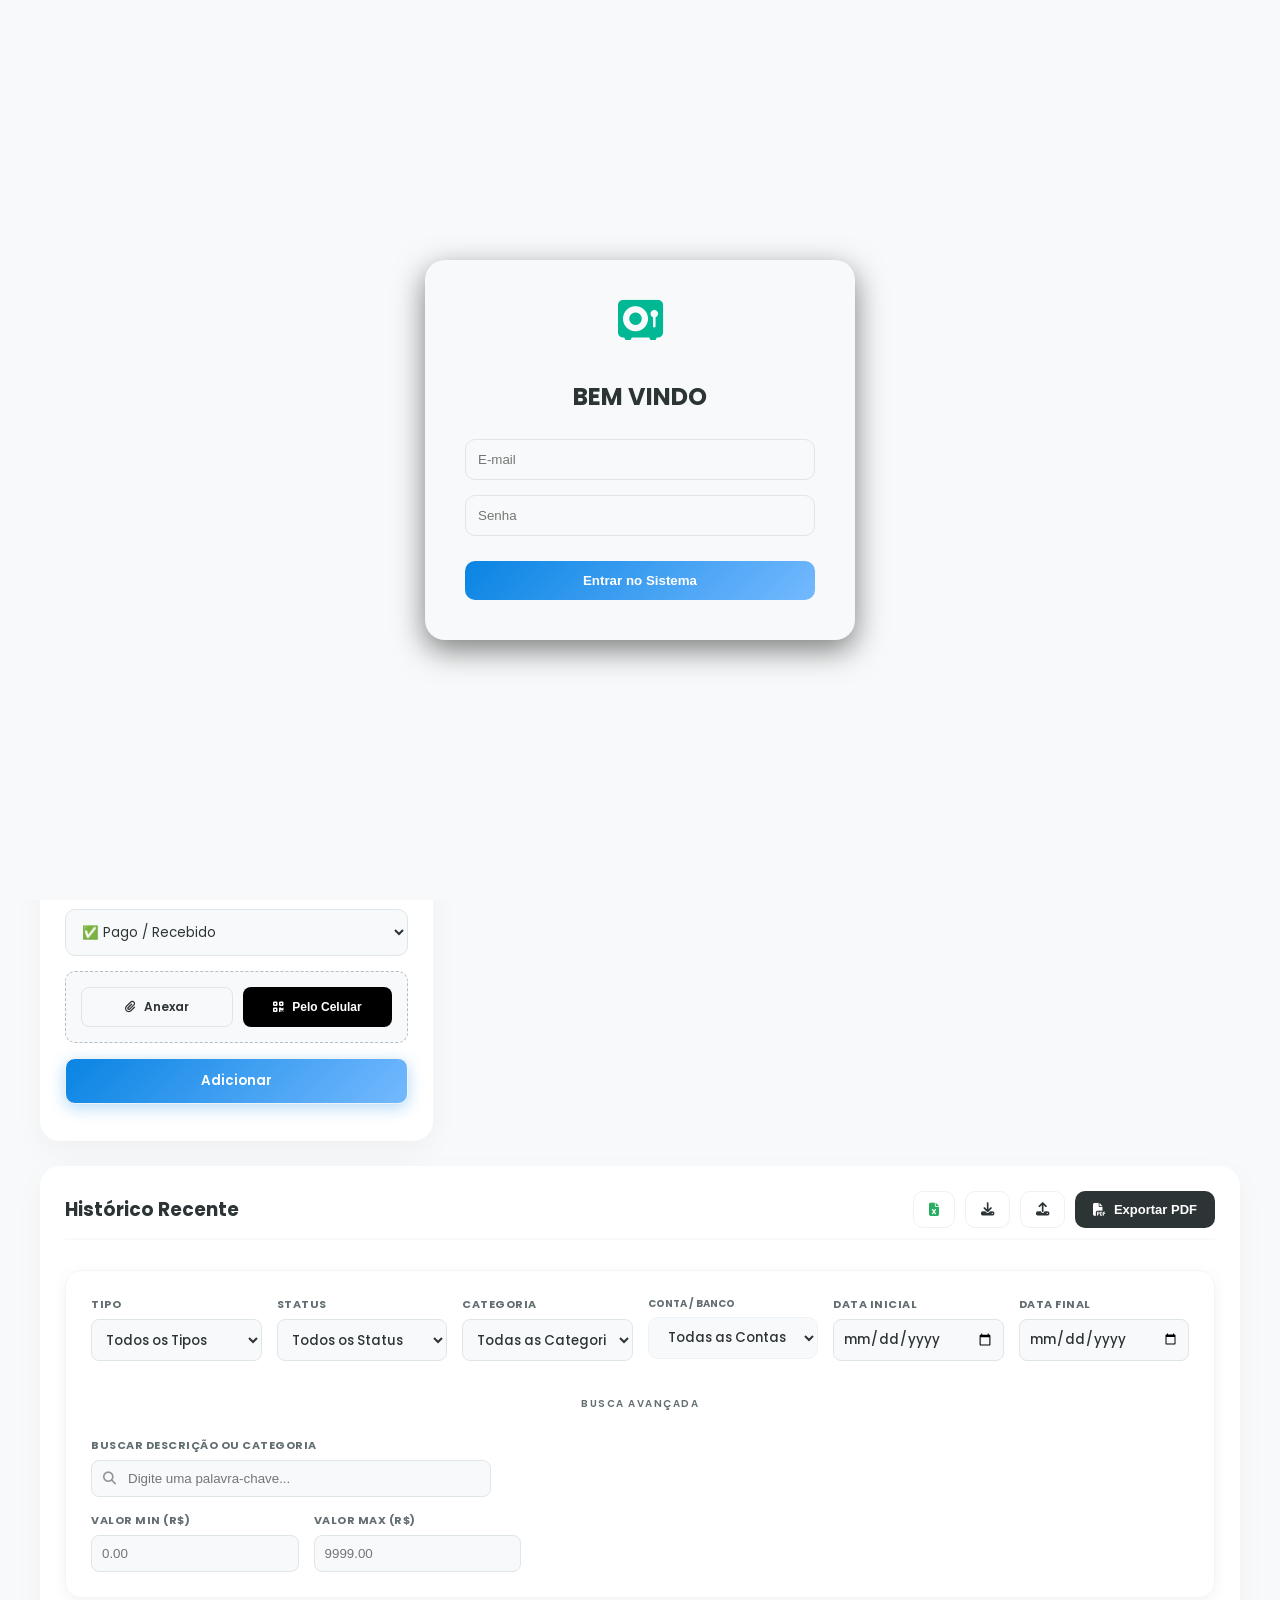
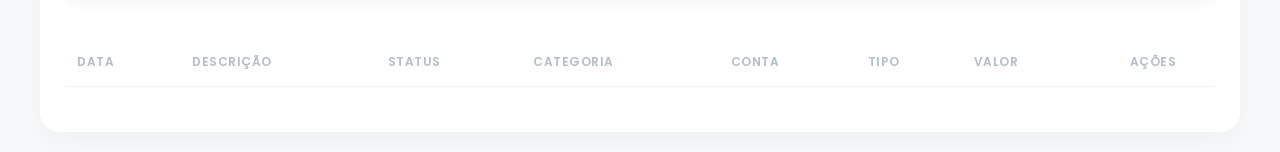
==== index.html @ a59cd8ec "Add files via upload" ====
<!DOCTYPE html>
<html lang="pt-BR">
<head>
    <meta charset="UTF-8">
    <meta name="viewport" content="width=device-width, initial-scale=1.0">

    <title>Dashboard Financeiro</title>

    <meta name="theme-color" content="#00b894">

    <link rel="manifest" href="manifest.json">
    <link rel="apple-touch-icon" href="icon-192.png">
    <link rel="stylesheet" href="style.css">
    <link rel="stylesheet" href="https://cdnjs.cloudflare.com/ajax/libs/font-awesome/6.4.0/css/all.min.css">
    
    <script src="https://cdn.jsdelivr.net/npm/chart.js"></script>
    <script src="https://cdnjs.cloudflare.com/ajax/libs/html2pdf.js/0.10.1/html2pdf.bundle.min.js"></script>
    <script src="https://cdn.jsdelivr.net/npm/sortablejs@latest/Sortable.min.js"></script>
    <script src="https://cdnjs.cloudflare.com/ajax/libs/qrcodejs/1.0.0/qrcode.min.js"></script>
</head>
<body>
    <div id="login-overlay" style="display: flex; position: fixed; top: 0; left: 0; width: 100vw; height: 100vh; background: var(--fundo); z-index: 9999; justify-content: center; align-items: center; flex-direction: column;">
        <div style="background: var(--cartao); padding: 40px; border-radius: 20px; box-shadow: 0 10px 30px rgba(0,0,0,0.5); text-align: center; max-width: 350px; width: 90%;">
            <i class="fa-solid fa-vault" style="font-size: 40px; color: var(--cor-primaria); margin-bottom: 20px;"></i>
            <h2 style="margin-bottom: 25px; color: var(--texto);">BEM VINDO</h2>
            
            <form id="form-login" style="display: flex; flex-direction: column; gap: 15px;">
                <input type="email" id="email-login" placeholder="E-mail" required style="padding: 12px; border-radius: 10px; border: 1px solid #dfe6e9; background: var(--fundo); color: var(--texto);">
                <input type="password" id="senha-login" placeholder="Senha" required style="padding: 12px; border-radius: 10px; border: 1px solid #dfe6e9; background: var(--fundo); color: var(--texto);">
                <button type="submit" style="padding: 12px; border-radius: 10px; background: var(--gradiente-btn); color: white; font-weight: bold; border: none; cursor: pointer; margin-top: 10px;">Entrar no Sistema</button>
            </form>
            <p id="msg-erro-login" style="color: var(--cor-alerta); font-size: 13px; margin-top: 15px; display: none;">Credenciais inválidas.</p>
        </div>
    </div>
    <div class="dashboard-container">
        <div id="area-admin" style="display: none; background: var(--cartao); padding: 20px; border-radius: 15px; margin-bottom: 25px; border: 1px solid var(--cor-primaria);">
            <h3 style="color: var(--texto); margin-bottom: 15px;"><i class="fa-solid fa-user-shield"></i> Gestão de Acessos</h3>
            <form id="form-cadastro-admin" style="display: flex; gap: 10px; flex-wrap: wrap;">
                <input type="email" id="novo-email-admin" placeholder="E-mail do novo usuário" required style="flex: 1; padding: 10px; border-radius: 8px; border: 1px solid #dfe6e9; background: var(--fundo); color: var(--texto);">
                <input type="password" id="nova-senha-admin" placeholder="Senha inicial" required style="padding: 10px; border-radius: 8px; border: 1px solid #dfe6e9; background: var(--fundo); color: var(--texto);">
                <button type="submit" style="padding: 10px 20px; border-radius: 8px; background: var(--gradiente-btn); color: white; border: none; cursor: pointer; font-weight: bold;">Cadastrar Operador</button>
            </form>
            <p id="msg-sucesso-admin" style="color: var(--cor-primaria); font-size: 13px; margin-top: 10px; display: none;">Usuário cadastrado com sucesso!</p>
        </div>
        <div class="top-header" style="display: flex; justify-content: space-between; align-items: center; margin-bottom: 25px;">
            <h2 style="color: var(--texto);">Painel de Controle Financeiro</h2>
            
            <div style="display: flex; gap: 20px; align-items: center;">
                <span id="saudacao-usuario" style="color: var(--texto); font-weight: 600; font-size: 15px; border-right: 2px solid #dfe6e9; padding-right: 15px;"></span>
                
                <button id="theme-toggle" onclick="toggleTheme()" title="Mudar Tema" style="background: transparent; border: none; font-size: 22px; cursor: pointer; color: var(--texto); transition: 0.3s;">
                    <i class="fa-solid fa-moon"></i>
                </button>
                <button id="btn-logout" onclick="fazerLogout()" title="Sair do Sistema" style="background: transparent; border: none; font-size: 22px; cursor: pointer; color: var(--cor-alerta); transition: 0.3s;">
                    <i class="fa-solid fa-right-from-bracket"></i>
                </button>
            </div>
        </div>

        <div style="display: flex; justify-content: space-between; align-items: center; margin-bottom: 15px; margin-top: 10px;">
            <h2 style="margin: 0; font-size: 18px; color: var(--texto); font-weight: 700;">Minhas Contas</h2>
            <button id="btn-ocultar-saldos" onclick="toggleSaldos()" style="background: transparent; border: none; color: var(--texto-secundario); font-size: 18px; cursor: pointer; transition: 0.3s;" title="Ocultar/Mostrar Valores">
                <i class="fa-solid fa-eye"></i>
            </button>
        </div>

        <div id="carrossel-contas" class="carrossel-contas">
            </div>


        <div class="resumo-grid">
            <div class="card">
                <h3>Receitas</h3>
                <div class="valor receita" id="total-receita">R$ 0,00</div>
            </div>
            <div class="card">
                <h3>Despesas</h3>
                <div class="valor despesa" id="total-despesa">R$ 0,00</div>
            </div>
            <div class="card">
                <h3>Lucro Líquido</h3>
                <div class="valor" id="lucro-liquido">R$ 0,00</div>
            </div>
            <div class="card meta-card">
                <div style="display: flex; justify-content: space-between; align-items: center;">
                        <h3 id="nome-meta-display">Meta do Período</h3> <button onclick="definirMeta()" class="btn-meta-edit"><i class="fa-solid fa-pen-to-square"></i></button>
                    </div>
                <div class="valor" id="display-meta">R$ 0,00</div>
                <div class="container-barra">
                    <div id="barra-progresso" class="progresso-fill"></div>
                </div>
                <div id="texto-progresso" style="font-size: 12px; color: #636e72; margin-top: 5px;">0% atingido</div>
            </div>
        </div>

        <div class="meio-grid">
            <div class="form-container">
                <div style="margin-bottom: 10px;">
                    <h3 style="margin: 0;">Novo Lançamento</h3>
                </div>
                <form id="form-transacao">
                    <input type="text" id="descricao" placeholder="Descrição (ex: Corrida, Venda)" required>
                    <input type="number" id="valor" placeholder="Valor (R$)" step="0.01" required>
                    <input type="date" id="data" required>

                    <div style="margin-bottom: 12px;">
                        <div style="display: flex; gap: 10px; align-items: center;">
                            <select id="conta" onchange="atualizarCorDaConta()" style="flex: 1; margin-bottom: 0; border: 1px solid #dfe6e9; border-left: 5px solid #b2bec3; border-radius: 8px; padding: 12px; cursor: pointer; color: var(--texto);">
                                <option value="" disabled selected>Carregando contas...</option>
                            </select>
                            
                            <button type="button" id="btn-abrir-modal-conta" style="background: var(--gradiente-btn); color: white; border: none; width: 48px; min-width: 48px; height: 50px; border-radius: 10px; cursor: pointer; font-weight: bold; flex-shrink: 0; padding: 0; display: flex; align-items: center; justify-content: center;" title="Organizar Bancos">
                                <i class="fa-solid fa-plus"></i>
                            </button>
                        </div>
                    </div>

                    <div style="margin-bottom: 12px;">
                        <div style="display: flex; gap: 10px; align-items: center;">
                            <select id="categoria" required onchange="atualizarCorDaCaixaDeSelecao()" style="flex: 1; margin-bottom: 0; border: 1px solid #dfe6e9; border-left: 5px solid var(--cor-primaria); border-radius: 8px; padding: 12px; cursor: pointer; color: var(--texto);">
                            </select>
                            
                            <button type="button" onclick="abrirModal()" style="background: var(--gradiente-btn); color: white; border: none; width: 48px; min-width: 48px; height: 46px; border-radius: 10px; cursor: pointer; font-weight: bold; flex-shrink: 0; padding: 0; display: flex; align-items: center; justify-content: center;" title="Organizar Categorias">
                                <i class="fa-solid fa-plus"></i>
                            </button>
                        </div>
                    </div>
                    
                    <select id="tipo" required style="width: 100%; padding: 12px; margin-bottom: 15px; border-radius: 10px; border: 1px solid #dfe6e9; color: var(--texto);">
                        <option value="receita">Receita (Entrada)</option>
                        <option value="despesa">Despesa (Saída)</option>
                    </select>

                    <select id="status-lancamento" required style="width: 100%; padding: 12px; margin-bottom: 15px; border-radius: 10px; border: 1px solid #dfe6e9;  color: var(--texto);">
                        <option value="pago">✅ Pago / Recebido</option>
                        <option value="pendente">⏳ Pendente (A Pagar/Receber)</option>
                        <option value="cancelado">❌ Cancelado</option>
                    </select>
                    <div style="background: var(--fundo); border: 1px dashed #b2bec3; border-radius: 10px; padding: 15px; margin-bottom: 15px; text-align: center; transition: 0.3s;" id="area-upload">
                        <input type="hidden" id="url-comprovante" value="">
                        
                        <div id="preview-comprovante" style="display: none; position: relative; margin-bottom: 10px;">
                            <img id="img-preview" src="" alt="Comprovante" style="max-width: 100%; max-height: 150px; border-radius: 8px; box-shadow: 0 4px 10px rgba(0,0,0,0.1);">
                            <button type="button" onclick="removerAnexo()" style="position: absolute; top: -10px; right: -10px; background: var(--cor-alerta); color: white; border: none; border-radius: 50%; width: 25px; height: 25px; cursor: pointer; box-shadow: none; margin: 0; padding: 0; display: flex; align-items: center; justify-content: center;"><i class="fa-solid fa-times"></i></button>
                        </div>

                        <div id="botoes-upload" style="display: flex; gap: 10px; justify-content: center; flex-wrap: wrap;">
                            <label for="arquivo-upload" style="flex: 1; background: var(--cartao); border: 1px solid #dfe6e9; padding: 10px; border-radius: 8px; cursor: pointer; font-size: 12px; font-weight: 600; color: var(--texto); display: flex; align-items: center; justify-content: center; gap: 8px; transition: 0.2s;">
                                <i class="fa-solid fa-paperclip"></i> Anexar
                            </label>
                            <input type="file" id="arquivo-upload" accept="image/*" style="display: none;" onchange="uploadTradicional(event)">
                            
                            <button type="button" onclick="abrirModalQR()" style="flex: 1; background: #000; color: white; border: none; padding: 10px; border-radius: 8px; cursor: pointer; font-size: 12px; font-weight: 600; display: flex; align-items: center; justify-content: center; gap: 8px; box-shadow: none; margin: 0;">
                                <i class="fa-solid fa-qrcode"></i> Pelo Celular
                            </button>
                        </div>
                        <div id="upload-status" style="font-size: 11px; color: #636e72; margin-top: 10px; display: none;">Enviando...</div>
                    </div>
                    <button type="submit" id="btn-salvar-transacao" style="width: 100%; padding: 12px 15px; margin-bottom: 12px; border: 1px solid #edf2f7; border-radius: 10px; box-sizing: border-box; background-color: #f8f9fa; font-family: 'Poppins', sans-serif; transition: 0.3s;">Adicionar</button>
                </form>
            </div>

           <div class="graficos-wrapper">
                <div class="grafico-box">
                    <canvas id="meuGrafico"></canvas>
                </div>
                <div class="grafico-box">
                    <canvas id="graficoBarras"></canvas>
                </div>
            </div>
        </div>

        <div class="tabela-container">
            <div class="tabela-header">
                <div style="display: flex; justify-content: space-between; align-items: center; width: 100%; border-bottom: 2px solid var(--fundo); padding-bottom: 10px; margin-bottom: 15px;">
                    <h3 style="margin: 0;" id="titulo-historico">Histórico Recente</h3>
                    
                    <div id="grupo-botoes" style="display: flex; gap: 10px;">
                        <button onclick="exportarExcel()" class="btn-secundario" title="Exportar para Excel" style="color: #27ae60;"><i class="fa-solid fa-file-excel"></i></button>
                        <button onclick="exportarDados()" class="btn-secundario" title="Baixar Backup JSON"><i class="fa-solid fa-download"></i></button>
                        <button onclick="document.getElementById('input-import').click()" class="btn-secundario" title="Restaurar Backup"><i class="fa-solid fa-upload"></i></button>
                        <input type="file" id="input-import" style="display: none;" onchange="importarDados(event)">
                        <button onclick="gerarPDF()" class="btn-pdf"><i class="fa-solid fa-file-pdf"></i> Exportar PDF</button>
                    </div>
                </div>
    
                    <div class="filtro-area" style="display: flex; flex-direction: column; width: 100%; background: var(--cartao); padding: 25px; border-radius: 16px; margin-bottom: 25px; box-shadow: 0 4px 15px rgba(0,0,0,0.05); box-sizing: border-box; overflow: hidden; border: 1px solid rgba(150, 150, 150, 0.1);">
                        
                        <div style="display: grid; grid-template-columns: repeat(auto-fit, minmax(140px, 1fr)); gap: 15px; width: 100%;">
                            <div class="campo-filtro">
                                <label style="display: block; margin-bottom: 6px; font-size: 11px; color: var(--texto-secundario); font-weight: 700; text-transform: uppercase; letter-spacing: 0.5px;">Tipo</label>
                                <select id="filtro-tipo" onchange="atualizarTela()" style="width: 100%; box-sizing: border-box; padding: 10px; border-radius: 8px; border: 1px solid #dfe6e9; background: var(--fundo); color: var(--texto); outline: none;">
                                    <option value="todos">Todos os Tipos</option>
                                    <option value="receita">Receitas</option>
                                    <option value="despesa">Despesas</option>
                                </select>
                            </div>

                            <div class="campo-filtro">
                                <label style="display: block; margin-bottom: 6px; font-size: 11px; color: var(--texto-secundario); font-weight: 700; text-transform: uppercase; letter-spacing: 0.5px;">Status</label>
                                <select id="filtro-status" onchange="atualizarTela()" style="width: 100%; box-sizing: border-box; padding: 10px; border-radius: 8px; border: 1px solid #dfe6e9; background: var(--fundo); color: var(--texto); outline: none;">
                                    <option value="todos">Todos os Status</option>
                                    <option value="pago">Pago / Recebido</option>
                                    <option value="pendente">Pendente</option>
                                    <option value="cancelado">Cancelado</option>
                                </select>
                            </div>

                            <div class="campo-filtro">
                                <label style="display: block; margin-bottom: 6px; font-size: 11px; color: var(--texto-secundario); font-weight: 700; text-transform: uppercase; letter-spacing: 0.5px;">Categoria</label>
                                <select id="filtro-categoria" onchange="atualizarTela()" style="width: 100%; box-sizing: border-box; padding: 10px; border-radius: 8px; border: 1px solid #dfe6e9; background: var(--fundo); color: var(--texto); outline: none;">
                                    <option value="todas">Todas as Categorias</option>
                                </select>
                            </div>

                            <div style="display: flex; flex-direction: column; width: 100%; max-width: 200px;">
                                <label style="font-size: 10px; color: var(--texto-secundario); font-weight: 700; margin-bottom: 5px; text-transform: uppercase;">Conta / Banco</label>
                                <select id="filtro-conta" style="width: 100%;">
                                    <option value="todas">Todas as Contas</option>
                                </select>
                            </div>

                            <div class="campo-filtro">
                                <label style="display: block; margin-bottom: 6px; font-size: 11px; color: var(--texto-secundario); font-weight: 700; text-transform: uppercase; letter-spacing: 0.5px;">Data Inicial</label>
                                <input type="date" id="filtro-data-inicio" onchange="atualizarTela()" style="width: 100%; box-sizing: border-box; padding: 9px; border-radius: 8px; border: 1px solid #dfe6e9; background: var(--fundo); color: var(--texto); outline: none;">
                            </div>

                            <div class="campo-filtro">
                                <label style="display: block; margin-bottom: 6px; font-size: 11px; color: var(--texto-secundario); font-weight: 700; text-transform: uppercase; letter-spacing: 0.5px;">Data Final</label>
                                <input type="date" id="filtro-data-fim" onchange="atualizarTela()" style="width: 100%; box-sizing: border-box; padding: 9px; border-radius: 8px; border: 1px solid #dfe6e9; background: var(--fundo); color: var(--texto); outline: none;">
                            </div>
                        </div>

                        <div style="display: flex; align-items: center; margin: 25px 0 15px 0; width: 100%;">
                            <div style="flex-grow: 1; height: 1px; background: var(--texto-secundario); opacity: 0.2;"></div>
                            <span style="padding: 0 15px; font-size: 10px; color: var(--texto-secundario); text-transform: uppercase; letter-spacing: 1.5px; font-weight: 600;">Busca Avançada</span>
                            <div style="flex-grow: 1; height: 1px; background: var(--texto-secundario); opacity: 0.2;"></div>
                        </div>

                        <div style="display: grid; grid-template-columns: repeat(auto-fit, minmax(180px, 1fr)); gap: 15px; align-items: end; width: 100%;">
                            
                            <div class="campo-filtro" style="grid-column: 1 / -1; max-width: 400px;">
                                <label style="display: block; margin-bottom: 6px; font-size: 11px; color: var(--texto-secundario); font-weight: 700; text-transform: uppercase; letter-spacing: 0.5px;">Buscar Descrição ou Categoria</label>
                                <div style="position: relative;">
                                    <i class="fa-solid fa-magnifying-glass" style="position: absolute; left: 12px; top: 50%; transform: translateY(-50%); color: var(--texto-secundario); opacity: 0.7;"></i>
                                    <input type="text" id="filtro-busca" placeholder="Digite uma palavra-chave..." oninput="atualizarTela()" style="width: 100%; box-sizing: border-box; padding: 10px 10px 10px 36px; border-radius: 8px; border: 1px solid #dfe6e9; background: var(--fundo); color: var(--texto); outline: none;">
                                </div>
                            </div>

                            <div class="campo-filtro">
                                <label style="display: block; margin-bottom: 6px; font-size: 11px; color: var(--texto-secundario); font-weight: 700; text-transform: uppercase; letter-spacing: 0.5px;">Valor Min (R$)</label>
                                <input type="number" id="filtro-valor-min" placeholder="0.00" oninput="atualizarTela()" style="width: 100%; box-sizing: border-box; padding: 10px; border-radius: 8px; border: 1px solid #dfe6e9; background: var(--fundo); color: var(--texto); outline: none;">
                            </div>
                            
                            <div class="campo-filtro">
                                <label style="display: block; margin-bottom: 6px; font-size: 11px; color: var(--texto-secundario); font-weight: 700; text-transform: uppercase; letter-spacing: 0.5px;">Valor Max (R$)</label>
                                <input type="number" id="filtro-valor-max" placeholder="9999.00" oninput="atualizarTela()" style="width: 100%; box-sizing: border-box; padding: 10px; border-radius: 8px; border: 1px solid #dfe6e9; background: var(--fundo); color: var(--texto); outline: none;">
                            </div>

                            <div id="container-filtro-operador" class="campo-filtro" style="display: none;">
                                <label style="display: block; margin-bottom: 6px; font-size: 11px; color: var(--texto-secundario); font-weight: 700; text-transform: uppercase; letter-spacing: 0.5px;">Autor do Lançamento</label>
                                <select id="filtro-operador" onchange="atualizarTela()" style="width: 100%; box-sizing: border-box; padding: 10px; border-radius: 8px; border: 1px solid #dfe6e9; background: var(--fundo); color: var(--texto); outline: none;">
                                    <option value="todos">Todos os Operadores</option>
                                </select>
                            </div>

                        </div>
                    </div>
            <table>
                <thead>
                    <tr>
                        <th>Data</th>
                        <th>Descrição</th>
                        <th>Status</th>
                        <th>Categoria</th>
                        <th>Conta</th>
                        <th>Tipo</th>
                        <th>Valor</th>
                        <th>Ações</th>
                    </tr>
                </thead>
                <tbody id="corpo-tabela"></tbody>
            </table>
        </div>
    </div>

    <div id="modal-contas" class="modal-overlay">
        <div class="modal-box">
            <div style="display: flex; justify-content: space-between; align-items: center; margin-bottom: 20px; border-bottom: 1px solid rgba(150,150,150,0.2); padding-bottom: 15px;">
                <h3 style="margin: 0; font-size: 18px; color: var(--texto);">Organizar Contas</h3>
                <button class="btn-fechar" id="fechar-modal-contas">&times;</button>
            </div>
            
            <div style="display: flex; gap: 10px; margin-bottom: 25px; align-items: center;">
                <input type="color" id="cor-nova-conta" class="cor-picker-btn" value="#8A05BE" title="Cor do Banco">
                <input type="text" id="nome-nova-conta" placeholder="Nova conta..." style="flex: 1; padding: 10px; border: 1px solid #edf2f7; border-radius: 8px; background: transparent; color: var(--texto); outline: none;">
                <button type="button" id="btn-salvar-conta" style="background: var(--cor-primaria); color: white; border: none; padding: 0 15px; height: 40px; border-radius: 8px; font-weight: bold; cursor: pointer;">Salvar</button>
            </div>
            
            <ul id="lista-contas" style="list-style: none; padding: 0; max-height: 250px; overflow-y: auto; padding-right: 5px;">
                </ul>
        </div>
    </div>

    <div id="modal-categorias" class="modal-overlay">
        <div class="modal-box">
            <div style="display: flex; justify-content: space-between; align-items: center; margin-bottom: 20px; border-bottom: 1px solid rgba(150,150,150,0.2); padding-bottom: 15px;">
                <h3 style="margin: 0; font-size: 18px;">Organizar Categorias</h3>
                <button class="btn-fechar" onclick="fecharModal()">&times;</button>
            </div>
            
            <div style="display: flex; gap: 10px; margin-bottom: 25px; align-items: center;">
                <input type="color" id="cor-categoria" class="cor-picker-btn" value="#0984e3" title="Cor da Categoria">
                <input type="text" id="nova-categoria" placeholder="Nova categoria..." style="flex: 1; padding: 10px; border: 1px solid #edf2f7; border-radius: 8px; background: transparent; color: var(--texto); outline: none;">
                <button type="button" onclick="salvarCategoria()" id="btn-salvar-categoria" style="background: var(--cor-primaria); color: white; border: none; padding: 0 15px; height: 40px; border-radius: 8px; font-weight: bold; cursor: pointer;">Salvar</button>
            </div>
            
            <div id="lista-categorias-modal" style="max-height: 250px; overflow-y: auto; padding-right: 5px;"></div>
        </div>
    </div>

    <div id="modal-qrcode" class="modal-overlay">
        <div class="modal-box" style="text-align: center;">
            <div style="display: flex; justify-content: space-between; align-items: center; border-bottom: 1px solid #eee; padding-bottom: 10px; margin-bottom: 20px;">
                <h3 style="margin: 0;">Escanear Comprovante</h3>
                <button onclick="fecharModalQR()" class="btn-fechar">&times;</button>
            </div>
            
            <p style="font-size: 13px; color: var(--texto-secundario); margin-bottom: 20px;">
                Aponte a câmera do seu celular para o código abaixo para enviar a foto.
            </p>
            
            <div id="qrcode-container" style="background: white; padding: 15px; border-radius: 10px; display: inline-block; margin-bottom: 20px;"></div>
            
            <p id="status-qr" style="font-size: 14px; font-weight: bold; color: var(--cor-primaria);">
                <i class="fa-solid fa-spinner fa-spin"></i> Aguardando celular...
            </p>
        </div>
    </div>

    <script type="module" src="script.js"></script>
</body>
</html>
---- style.css ----
/* --- IMPORTANDO FONTE MODERNA DO GOOGLE FONTS --- */
@import url('https://fonts.googleapis.com/css2?family=Poppins:wght@300;400;600;700&display=swap');

:root {
    --fundo: #f8f9fa; 
    --texto: #2d3436; 
    --card-bg: #ffffff;
    --cor-primaria: #00b894; 
    --cor-alerta: #ff7675;
    --gradiente-btn: linear-gradient(135deg, #0984e3, #74b9ff);
    --gradiente-meta: linear-gradient(135deg, #6c5ce7, #a29bfe);
    --sombra-suave: 0 10px 30px rgba(0, 0, 0, 0.04);
}

body { 
    font-family: 'Poppins', sans-serif; /* Fonte Nova */
    background-color: var(--fundo); 
    color: var(--texto); 
    margin: 0; 
    padding: 20px; 
}

/* --- CABEÇALHO E BOTÃO DE TEMA --- */
.top-header { 
    display: flex; 
    justify-content: space-between; 
    align-items: center; 
    margin-bottom: 5px; 
}

/* Botão de Tema - Alinhado com o título e rola junto com a página */
.btn-theme { 
    width: 45px; 
    height: 45px; 
    border-radius: 50%; 
    background-color: var(--card-bg); 
    border: 2px solid var(--cor-primaria); 
    font-size: 20px; 
    color: var(--texto); 
    cursor: pointer; 
    transition: 0.3s; 
    display: flex;
    justify-content: center;
    align-items: center;
    box-shadow: 0 4px 15px rgba(0,0,0,0.1);
}

.btn-theme:hover { 
    color: var(--cor-primaria); 
    transform: scale(1.1) rotate(15deg); 
}

/* --- MODO ESCURO (DARK THEME) --- */
body.dark-theme {
    --fundo: #121212; 
    --texto: #f1f2f6; 
    --card-bg: #1e272e;
    --sombra-suave: 0 15px 35px rgba(0, 0, 0, 0.4);
}

body.dark-theme h1, 
body.dark-theme h3, 
body.dark-theme th { color: #f1f2f6; }

/* Consertando a força do CSS para o fundo dos inputs no Modo Escuro */
body.dark-theme #form-transacao input, 
body.dark-theme #form-transacao select,
body.dark-theme .filtro-area select, 
body.dark-theme .filtro-area input,
body.dark-theme #status-lancamento option,
body.dark-theme #tipo option {
    background-color: #2f3640;
    color: #f1f2f6;
    border-color: #353b48;
}

/* Deixando o Placeholder (Texto fantasma) com uma cor visível no escuro */
body.dark-theme #form-transacao input::placeholder,
body.dark-theme .filtro-area input::placeholder {
    color: #a4b0be; /* Cinza claro elegante */
    opacity: 1; 
}

body.dark-theme .modal-box {
    background-color: var(--card-bg);
    color: var(--texto);
}

body.dark-theme table th, 
body.dark-theme table td, 
body.dark-theme .item-categoria {
    border-bottom: 1px solid #2f3640;
}

.dashboard-container { 
    max-width: 1200px; 
    margin: 0 auto; 
    display: flex; 
    flex-direction: column; 
    gap: 25px; 
}

h1 { 
    color: #2d3436; 
    margin-bottom: 5px; 
    font-weight: 700;
    letter-spacing: -0.5px;
}

/* CARTÕES FLUTUANTES */
.card, .form-container, .grafico-box, .tabela-container { 
    background-color: var(--card-bg); 
    padding: 25px; 
    border-radius: 20px; /* Bordas mais redondas */
    box-shadow: var(--sombra-suave); /* Sombra elegante */
    transition: transform 0.3s ease, box-shadow 0.3s ease; /* Animação suave */
}

/* --- CARROSSEL DE CONTAS BANCÁRIAS --- */
.carrossel-contas {
    display: flex;
    gap: 15px;
    overflow-x: auto;
    padding: 10px 5px 25px 5px; 
    margin-bottom: 10px;
    scrollbar-width: none; 
    cursor: grab;
    user-select: none;
}

.carrossel-contas:active {
    cursor: grabbing; /* Mãozinha fechada ao clicar e segurar */
}

.carrossel-contas::-webkit-scrollbar { 
    display: none; 
}
.carrossel-contas::-webkit-scrollbar-thumb { background: #b2bec3; border-radius: 10px; }

.cartao-conta {
    background-color: var(--card-bg);
    border: 1px solid #edf2f7;
    border-radius: 15px;
    padding: 15px 20px;
    min-width: 170px;
    box-shadow: var(--sombra-suave);
    display: flex;
    flex-direction: column;
    gap: 8px;
    cursor: pointer;
    transition: 0.3s;
    flex-shrink: 0; /* Impede amassar o cartão */
}
/* No Modo Escuro, usamos uma borda sutil */
body.dark-theme .cartao-conta { border-color: rgba(255,255,255,0.05); }

.cartao-conta:hover {
    transform: translateY(-3px);
    box-shadow: 0 8px 25px rgba(0,0,0,0.1);
}
.cartao-conta .nome-banco {
    font-size: 13px;
    color: var(--texto-secundario);
    font-weight: 600;
    text-transform: uppercase;
    display: flex;
    align-items: center;
    gap: 8px;
}
.cartao-conta .saldo-banco {
    font-size: 20px;
    font-weight: 700;
    color: var(--texto);
    transition: 0.3s;
}
/* O Borrão de Privacidade */
.saldo-oculto {
    filter: blur(6px);
    user-select: none;
    opacity: 0.6;
}

/* Micro-interação: Os cartões sobem ao passar o mouse */
.card:hover {
    transform: translateY(-5px);
    box-shadow: 0 15px 35px rgba(0, 0, 0, 0.08);
}

.resumo-grid { display: grid; grid-template-columns: repeat(4, 1fr); gap: 20px; }
.card h3 { margin: 0 0 10px 0; font-size: 13px; color: #b2bec3; text-transform: uppercase; letter-spacing: 1px; }
.card .valor { font-size: 28px; font-weight: 700; }
.receita { color: var(--cor-primaria); } 
.despesa { color: var(--cor-alerta); }

.meio-grid { display: grid; grid-template-columns: 1fr 2fr; gap: 20px; }

/* INPUTS MAIS CLEAN (Agora restrito apenas ao formulário principal) */
#form-transacao input, #form-transacao select { 
    width: 100%; padding: 12px 15px; margin-bottom: 12px; 
    border: 1px solid #edf2f7; border-radius: 10px; 
    box-sizing: border-box; background-color: #f8f9fa;
    font-family: 'Poppins', sans-serif; transition: 0.3s;
}
#form-transacao input:focus, #form-transacao select:focus {
    border-color: #74b9ff; outline: none; background-color: #fff; box-shadow: 0 0 0 3px rgba(116, 185, 255, 0.2);
}

/* BOTÃO DE ADICIONAR COM GRADIENTE */
#form-transacao button { 
    background: var(--gradiente-btn); color: white; border: none; font-weight: 600; 
    cursor: pointer; transition: 0.3s; box-shadow: 0 4px 15px rgba(9, 132, 227, 0.3);
}
#form-transacao button:hover { 
    transform: translateY(-2px); box-shadow: 0 6px 20px rgba(9, 132, 227, 0.4); 
}



.graficos-wrapper { display: grid; grid-template-columns: 1fr 1fr; gap: 20px; }
.grafico-box { position: relative; height: 300px; display: flex; justify-content: center; align-items: center; }

.tabela-container { overflow-x: auto; }
.tabela-header { display: flex; flex-direction: column; align-items: flex-start; gap: 15px; margin-bottom: 20px; }
.filtro-area { display: flex; align-items: center; gap: 10px; font-size: 13px; color: #636e72; flex-wrap: wrap; width: 100%; }
.filtro-area select, .filtro-area input[type="date"] { 
    padding: 8px 15px; border-radius: 10px; border: 1px solid #edf2f7; 
    background: #f8f9fa; cursor: pointer; color: var(--texto); font-family: inherit; box-sizing: border-box; height: 42px; font-weight: 500;
}

table { width: 100%; border-collapse: collapse; text-align: left; font-size: 14px; }
th, td { padding: 15px 12px; border-bottom: 1px solid #f1f2f6; }
th { background-color: transparent; color: #b2bec3; font-weight: 600; text-transform: uppercase; font-size: 12px; letter-spacing: 0.5px;}
.btn-excluir { background-color: transparent; color: #dfe6e9; border: none; padding: 8px; cursor: pointer; font-size: 16px; transition: 0.3s; }
.btn-excluir:hover { color: var(--cor-alerta); transform: scale(1.2); }
table th:last-child, table td:last-child { width: 100px; text-align: center; }

.btn-pdf { background-color: #2d3436; color: white; border: none; padding: 10px 18px; border-radius: 10px; cursor: pointer; font-weight: 600; font-size: 13px; transition: 0.3s; display: flex; align-items: center; gap: 8px; }
.btn-pdf:hover { background-color: #000; box-shadow: 0 4px 10px rgba(0,0,0,0.1); }

/* MODAL */
.modal-overlay { display: none; position: fixed; top: 0; left: 0; width: 100%; height: 100%; background: rgba(0, 0, 0, 0.4); backdrop-filter: blur(5px); z-index: 1000; justify-content: center; align-items: center; }
.modal-box { background: white; width: 90%; max-width: 420px; padding: 25px; border-radius: 20px; box-shadow: 0 20px 50px rgba(0,0,0,0.15); }
.btn-fechar { background: none; border: none; font-size: 28px; color: #b2bec3; cursor: pointer; transition: 0.2s;}
.btn-fechar:hover { color: var(--cor-alerta); }
.item-categoria { display: flex; justify-content: space-between; align-items: center; padding: 12px 10px; border-bottom: 1px solid #f1f2f6; }

.drag-handle { cursor: grab; color: #dfe6e9; padding: 5px 10px; font-size: 16px; transition: 0.2s; }
.drag-handle:hover { color: #0984e3; }
.drag-handle:active { cursor: grabbing; }
.sortable-ghost { opacity: 0.3; background-color: #f8f9fa; border-radius: 10px;}
.btn-del-cat { background: transparent; border: none; color: #ff7675; cursor: pointer; padding: 5px; font-size: 14px; transition: 0.2s;}
.btn-del-cat:hover { transform: scale(1.2); }

/* Estilo para o botão de cor nativo no modal (Modo Claro e Escuro) */
.cor-picker-btn {
    width: 32px !important;
    height: 32px !important;
    border: none;
    border-radius: 50%;
    cursor: pointer;
    padding: 0;
    background: transparent;
    appearance: none;
    -webkit-appearance: none; /* Força o visual customizado no Safari/móveis */
    flex-shrink: 0;
    box-shadow: 0 2px 5px rgba(0,0,0,0.1);
}

/* Pseudoelementos para forçar o visual em móveis */
.cor-picker-btn::-webkit-color-swatch-wrapper {
    padding: 0;
}
.cor-picker-btn::-webkit-color-swatch {
    border: none;
    border-radius: 50%;
}

/* BARRA DE PROGRESSO COM GRADIENTE ANIMADO */
.container-barra { width: 100%; height: 12px; background-color: #f1f2f6; border-radius: 10px; margin-top: 12px; overflow: hidden; }
.progresso-fill { height: 100%; width: 0%; background: var(--gradiente-meta); transition: width 0.8s cubic-bezier(0.4, 0, 0.2, 1); }
.btn-meta-edit { background: transparent; border: none; color: #a29bfe; cursor: pointer; font-size: 14px; transition: 0.2s;}
.btn-meta-edit:hover { color: #6c5ce7; transform: scale(1.1); }

.btn-secundario {
    background-color: var(--card-bg);
    color: var(--texto);
    border: 1px solid #edf2f7;
    padding: 10px 15px;
    border-radius: 10px;
    cursor: pointer;
    transition: 0.3s;
}
.btn-secundario:hover {
    background-color: #f1f2f6;
    border-color: var(--cor-primaria);
}

/* Estilo para o modo de edição no formulário */
.modo-edicao {
    border: 2px solid #0984e3 !important;
    background-color: rgba(9, 132, 227, 0.05) !important;
}

@media (max-width: 900px) { .meio-grid, .graficos-wrapper { grid-template-columns: 1fr; } }
@media (max-width: 600px) {
    /* Adiciona um espaço no final da tela para o botão não tampar a última linha */
    body { padding: 10px; padding-bottom: 90px; } 
    
    h1 { font-size: 22px; text-align: center; margin-right: 40px; }
    .resumo-grid { grid-template-columns: 1fr; }
    .btn-pdf { width: 100%; justify-content: center; }
    .filtro-area { flex-direction: column; align-items: stretch; gap: 10px; }
    .filtro-area select, .filtro-area input[type="date"] { width: 100%; height: 48px; font-size: 15px; }
    .card, .form-container, .grafico-box, .tabela-container { padding: 20px; border-radius: 15px;}

        /* --- TABELA RESPONSIVA (Cartões Empilhados) --- */
    /* Esconde o cabeçalho original da tabela no celular */
    .tabela-container table thead { display: none; }

    /* Faz cada linha (tr) se comportar como um bloco separado (cartão) */
    .tabela-container table tr {
        display: block;
        background-color: var(--card-bg);
        border: 1px solid #edf2f7;
        border-radius: 15px;
        margin-bottom: 15px;
        padding: 15px;
        box-shadow: var(--sombra-suave);
    }

    /* Remove a borda padrão de baixo das células e faz o conteúdo se alinhar */
    .tabela-container table td {
        display: flex;
        justify-content: space-between;
        align-items: center;
        border-bottom: none;
        padding: 8px 0;
        font-size: 14px;
        text-align: right;
        border-bottom: 1px solid #edf2f7; /* Adiciona uma linha divisória interna */
    }
    .tabela-container table td:last-child {
        border-bottom: none; /* Remove a linha da última célula (Ações) */
        justify-content: center; /* Centraliza a lixeira */
        gap: 15px;
        padding-top: 15px;
    }

    /* Usa data-label do HTML para criar um "rótulo" antes do conteúdo */
    .tabela-container table td::before {
        content: attr(data-label);
        font-weight: 600;
        color: #b2bec3;
        text-transform: uppercase;
        font-size: 11px;
        letter-spacing: 0.5px;
        text-align: left;
    }
    /* Dá mais espaço interno no modal para telas pequenas */
    .modal-box { padding: 20px 15px; width: 95%; 
    }
    /* 1. Empilha o título e os botões de exportação no celular */
    .tabela-header > div:first-child {
        flex-direction: column;
        align-items: flex-start !important;
        gap: 15px;
    }
    /* Garante que a linha de Ações tenha o mesmo alinhamento das outras */
    .tabela-container table td:last-child {
        justify-content: space-between !important;
        padding-top: 15px;
        padding-bottom: 5px;
    }

}
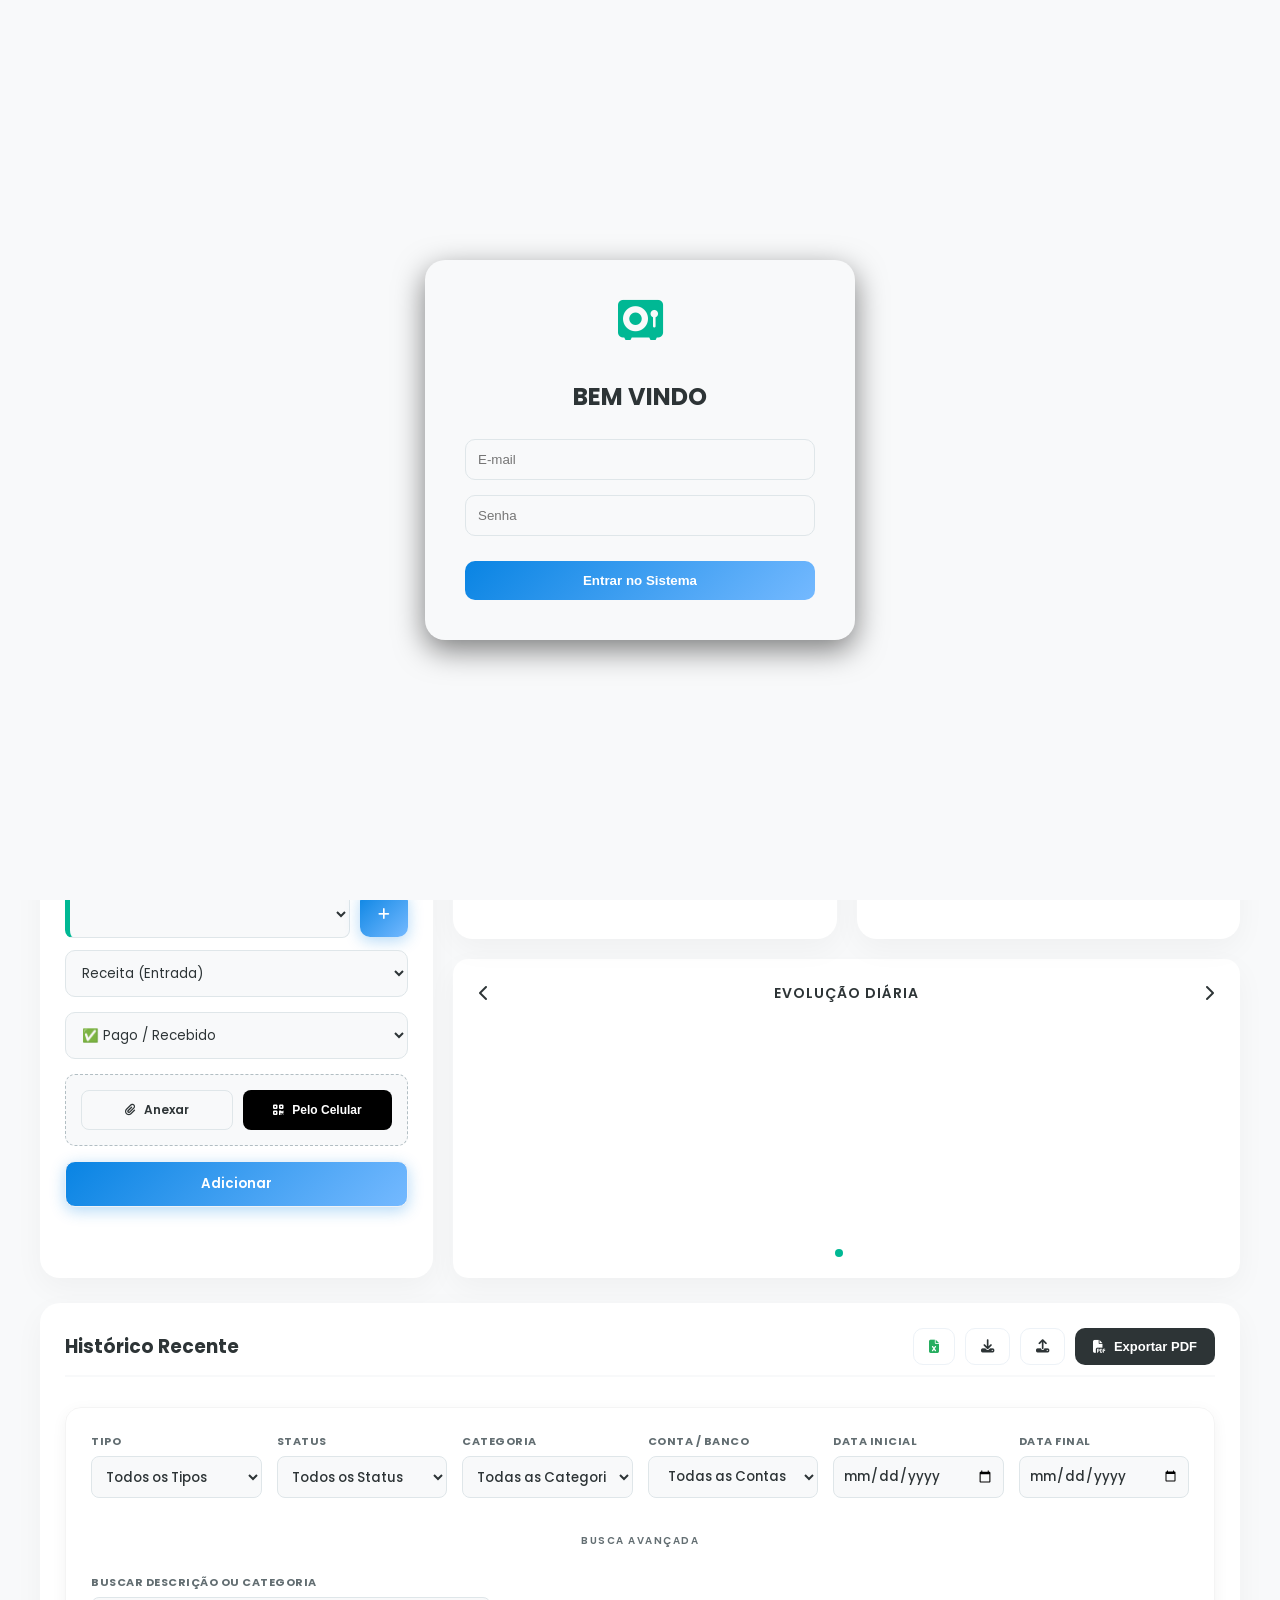
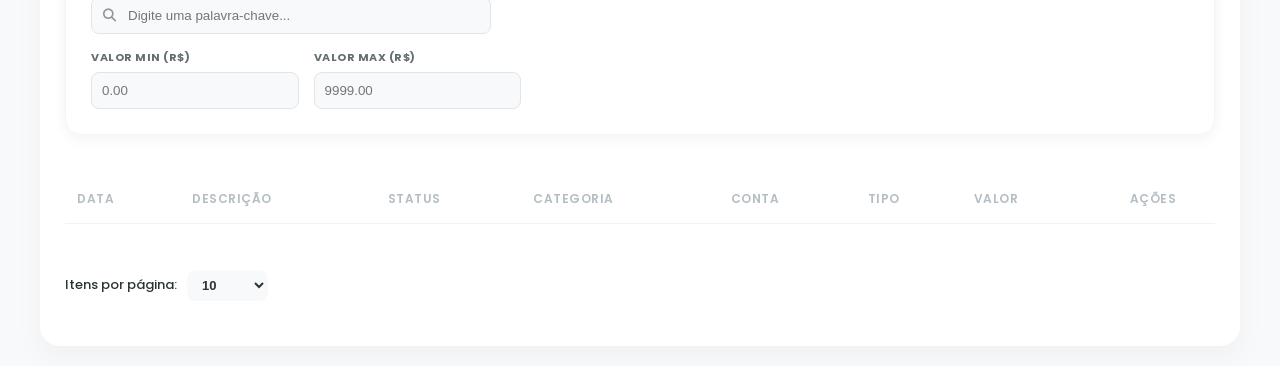
==== commit bbd51943: "Add files via upload" ====
--- a/index.html
+++ b/index.html
@@ -67,6 +67,22 @@
         <div id="carrossel-contas" class="carrossel-contas">
             </div>
 
+        <!-- ========================================== -->
+        <!-- NAVEGAÇÃO POR MESES (MÁQUINA DO TEMPO)     -->
+        <!-- ========================================== -->
+        <div style="display: flex; justify-content: center; align-items: center; gap: 20px; margin-bottom: 25px; background: var(--card-bg); padding: 10px 20px; border-radius: 15px; box-shadow: var(--sombra-suave); width: max-content; margin-left: auto; margin-right: auto; border: 1px solid rgba(255,255,255,0.05);">
+            <button onclick="mudarMes(-1)" style="background: transparent; border: none; font-size: 18px; color: var(--texto-secundario); cursor: pointer; padding: 5px 15px; transition: 0.2s;" title="Mês Anterior">
+                <i class="fa-solid fa-chevron-left"></i>
+            </button>
+            
+            <h2 id="display-mes-atual" style="margin: 0; font-size: 16px; color: var(--texto); font-weight: 700; text-transform: uppercase; min-width: 140px; text-align: center; letter-spacing: 1px;">
+                CARREGANDO...
+            </h2>
+            
+            <button onclick="mudarMes(1)" style="background: transparent; border: none; font-size: 18px; color: var(--texto-secundario); cursor: pointer; padding: 5px 15px; transition: 0.2s;" title="Próximo Mês">
+                <i class="fa-solid fa-chevron-right"></i>
+            </button>
+        </div>
 
         <div class="resumo-grid">
             <div class="card">
@@ -100,7 +116,7 @@
                 </div>
                 <form id="form-transacao">
                     <input type="text" id="descricao" placeholder="Descrição (ex: Corrida, Venda)" required>
-                    <input type="number" id="valor" placeholder="Valor (R$)" step="0.01" required>
+                    <input type="text" id="valor" inputmode="numeric" placeholder="R$ 0,00" oninput="mascaraMoeda(this)" required>
                     <input type="date" id="data" required>
 
                     <div style="margin-bottom: 12px;">
@@ -162,10 +178,40 @@
 
            <div class="graficos-wrapper">
                 <div class="grafico-box">
-                    <canvas id="meuGrafico"></canvas>
+                    <canvas id="graficoRosca"></canvas>
                 </div>
                 <div class="grafico-box">
                     <canvas id="graficoBarras"></canvas>
+                </div>
+                <!-- ========================================== -->
+                <!-- WIDGET DINÂMICO: LINHAS & ALERTAS          -->
+                <!-- ========================================== -->
+                <div id="widget-dinamico" style="grid-column: 1 / -1; background: var(--card-bg); padding: 20px; border-radius: 15px; box-shadow: var(--sombra-suave); border: 1px solid rgba(255,255,255,0.05);">
+                    
+                    <!-- Cabeçalho com Setas de Navegação -->
+                    <div style="display: flex; justify-content: space-between; align-items: center; margin-bottom: 15px; border-bottom: 1px solid rgba(255,255,255,0.05); padding-bottom: 10px;">
+                        <button onclick="alternarWidget(-1)" style="background: transparent; border: none; color: var(--texto-secundario); cursor: pointer; font-size: 16px; padding: 5px;"><i class="fa-solid fa-chevron-left"></i></button>
+                        <h3 id="titulo-widget" style="margin: 0; font-size: 14px; color: var(--texto-secundario); font-weight: 600; text-transform: uppercase; letter-spacing: 1px;">Evolução Diária</h3>
+                        <button onclick="alternarWidget(1)" style="background: transparent; border: none; color: var(--texto-secundario); cursor: pointer; font-size: 16px; padding: 5px;"><i class="fa-solid fa-chevron-right"></i></button>
+                    </div>
+
+                    <!-- TELA 1: Gráfico de Linhas -->
+                    <div id="slide-grafico-linha" style="display: block; height: 200px; width: 100%;">
+                        <canvas id="graficoEvolucao"></canvas>
+                    </div>
+
+                    <!-- TELA 2: Painel de Vencimentos -->
+                    <div id="slide-alertas" style="display: none; height: 200px; overflow-y: auto; scrollbar-width: thin;">
+                        <ul id="lista-alertas-vencimento" style="list-style: none; padding: 0; margin: 0; display: flex; flex-direction: column; gap: 10px;">
+                            <!-- Os alertas vão aparecer magicamente aqui -->
+                        </ul>
+                    </div>
+                    
+                    <!-- Bolinhas Indicadoras Embaixo -->
+                    <div style="display: flex; justify-content: center; gap: 8px; margin-top: 15px;">
+                        <span id="ponto-widget-1" style="width: 8px; height: 8px; border-radius: 50%; background: var(--cor-primaria); transition: 0.3s;"></span>
+                        <span id="ponto-widget-2" style="width: 8px; height: 8px; border-radius: 50%; background: var(--texto-secundario); opacity: 0.3; transition: 0.3s;"></span>
+                    </div>
                 </div>
             </div>
         </div>
@@ -184,106 +230,123 @@
                     </div>
                 </div>
     
-                    <div class="filtro-area" style="display: flex; flex-direction: column; width: 100%; background: var(--cartao); padding: 25px; border-radius: 16px; margin-bottom: 25px; box-shadow: 0 4px 15px rgba(0,0,0,0.05); box-sizing: border-box; overflow: hidden; border: 1px solid rgba(150, 150, 150, 0.1);">
+                <div class="filtro-area" style="display: flex; flex-direction: column; width: 100%; background: var(--cartao); padding: 25px; border-radius: 16px; margin-bottom: 25px; box-shadow: 0 4px 15px rgba(0,0,0,0.05); box-sizing: border-box; overflow: hidden; border: 1px solid rgba(150, 150, 150, 0.1);">
+                    
+                    <div style="display: grid; grid-template-columns: repeat(auto-fit, minmax(140px, 1fr)); gap: 15px; width: 100%;">
+                        <div class="campo-filtro">
+                            <label style="display: block; margin-bottom: 6px; font-size: 11px; color: var(--texto-secundario); font-weight: 700; text-transform: uppercase; letter-spacing: 0.5px;">Tipo</label>
+                            <select id="filtro-tipo" onchange="atualizarTela()" style="width: 100%; box-sizing: border-box; padding: 10px; border-radius: 8px; border: 1px solid #dfe6e9; background: var(--fundo); color: var(--texto); outline: none;">
+                                <option value="todos">Todos os Tipos</option>
+                                <option value="receita">Receitas</option>
+                                <option value="despesa">Despesas</option>
+                            </select>
+                        </div>
+
+                        <div class="campo-filtro">
+                            <label style="display: block; margin-bottom: 6px; font-size: 11px; color: var(--texto-secundario); font-weight: 700; text-transform: uppercase; letter-spacing: 0.5px;">Status</label>
+                            <select id="filtro-status" onchange="atualizarTela()" style="width: 100%; box-sizing: border-box; padding: 10px; border-radius: 8px; border: 1px solid #dfe6e9; background: var(--fundo); color: var(--texto); outline: none;">
+                                <option value="todos">Todos os Status</option>
+                                <option value="pago">Pago / Recebido</option>
+                                <option value="pendente">Pendente</option>
+                                <option value="cancelado">Cancelado</option>
+                            </select>
+                        </div>
+
+                        <div class="campo-filtro">
+                            <label style="display: block; margin-bottom: 6px; font-size: 11px; color: var(--texto-secundario); font-weight: 700; text-transform: uppercase; letter-spacing: 0.5px;">Categoria</label>
+                            <select id="filtro-categoria" onchange="atualizarTela()" style="width: 100%; box-sizing: border-box; padding: 10px; border-radius: 8px; border: 1px solid #dfe6e9; background: var(--fundo); color: var(--texto); outline: none;">
+                                <option value="todas">Todas as Categorias</option>
+                            </select>
+                        </div>
+
+                        <div class="campo-filtro">
+                            <label style="display: block; margin-bottom: 6px; font-size: 11px; color: var(--texto-secundario); font-weight: 700; text-transform: uppercase; letter-spacing: 0.5px;">Conta / Banco</label>
+                            <select id="filtro-conta" style="width: 100%; border-radius: 8px; border: 1px solid #dfe6e9; background: var(--fundo); color: var(--texto); outline: none;">
+                                <option value="todas">Todas as Contas</option>
+                            </select>
+                        </div>
+
+                        <div class="campo-filtro">
+                            <label style="display: block; margin-bottom: 6px; font-size: 11px; color: var(--texto-secundario); font-weight: 700; text-transform: uppercase; letter-spacing: 0.5px;">Data Inicial</label>
+                            <input type="date" id="filtro-data-inicio" onchange="atualizarTela()" style="width: 100%; box-sizing: border-box; padding: 9px; border-radius: 8px; border: 1px solid #dfe6e9; background: var(--fundo); color: var(--texto); outline: none;">
+                        </div>
+
+                        <div class="campo-filtro">
+                            <label style="display: block; margin-bottom: 6px; font-size: 11px; color: var(--texto-secundario); font-weight: 700; text-transform: uppercase; letter-spacing: 0.5px;">Data Final</label>
+                            <input type="date" id="filtro-data-fim" onchange="atualizarTela()" style="width: 100%; box-sizing: border-box; padding: 9px; border-radius: 8px; border: 1px solid #dfe6e9; background: var(--fundo); color: var(--texto); outline: none;">
+                        </div>
+                    </div>
+
+                    <div style="display: flex; align-items: center; margin: 25px 0 15px 0; width: 100%;">
+                        <div style="flex-grow: 1; height: 1px; background: var(--texto-secundario); opacity: 0.2;"></div>
+                        <span style="padding: 0 15px; font-size: 10px; color: var(--texto-secundario); text-transform: uppercase; letter-spacing: 1.5px; font-weight: 600;">Busca Avançada</span>
+                        <div style="flex-grow: 1; height: 1px; background: var(--texto-secundario); opacity: 0.2;"></div>
+                    </div>
+
+                    <div style="display: grid; grid-template-columns: repeat(auto-fit, minmax(180px, 1fr)); gap: 15px; align-items: end; width: 100%;">
                         
-                        <div style="display: grid; grid-template-columns: repeat(auto-fit, minmax(140px, 1fr)); gap: 15px; width: 100%;">
-                            <div class="campo-filtro">
-                                <label style="display: block; margin-bottom: 6px; font-size: 11px; color: var(--texto-secundario); font-weight: 700; text-transform: uppercase; letter-spacing: 0.5px;">Tipo</label>
-                                <select id="filtro-tipo" onchange="atualizarTela()" style="width: 100%; box-sizing: border-box; padding: 10px; border-radius: 8px; border: 1px solid #dfe6e9; background: var(--fundo); color: var(--texto); outline: none;">
-                                    <option value="todos">Todos os Tipos</option>
-                                    <option value="receita">Receitas</option>
-                                    <option value="despesa">Despesas</option>
-                                </select>
+                        <div class="campo-filtro" style="grid-column: 1 / -1; max-width: 400px;">
+                            <label style="display: block; margin-bottom: 6px; font-size: 11px; color: var(--texto-secundario); font-weight: 700; text-transform: uppercase; letter-spacing: 0.5px;">Buscar Descrição ou Categoria</label>
+                            <div style="position: relative;">
+                                <i class="fa-solid fa-magnifying-glass" style="position: absolute; left: 12px; top: 50%; transform: translateY(-50%); color: var(--texto-secundario); opacity: 0.7;"></i>
+                                <input type="text" id="filtro-busca" placeholder="Digite uma palavra-chave..." oninput="atualizarTela()" style="width: 100%; box-sizing: border-box; padding: 10px 10px 10px 36px; border-radius: 8px; border: 1px solid #dfe6e9; background: var(--fundo); color: var(--texto); outline: none;">
                             </div>
-
-                            <div class="campo-filtro">
-                                <label style="display: block; margin-bottom: 6px; font-size: 11px; color: var(--texto-secundario); font-weight: 700; text-transform: uppercase; letter-spacing: 0.5px;">Status</label>
-                                <select id="filtro-status" onchange="atualizarTela()" style="width: 100%; box-sizing: border-box; padding: 10px; border-radius: 8px; border: 1px solid #dfe6e9; background: var(--fundo); color: var(--texto); outline: none;">
-                                    <option value="todos">Todos os Status</option>
-                                    <option value="pago">Pago / Recebido</option>
-                                    <option value="pendente">Pendente</option>
-                                    <option value="cancelado">Cancelado</option>
-                                </select>
-                            </div>
-
-                            <div class="campo-filtro">
-                                <label style="display: block; margin-bottom: 6px; font-size: 11px; color: var(--texto-secundario); font-weight: 700; text-transform: uppercase; letter-spacing: 0.5px;">Categoria</label>
-                                <select id="filtro-categoria" onchange="atualizarTela()" style="width: 100%; box-sizing: border-box; padding: 10px; border-radius: 8px; border: 1px solid #dfe6e9; background: var(--fundo); color: var(--texto); outline: none;">
-                                    <option value="todas">Todas as Categorias</option>
-                                </select>
-                            </div>
-
-                            <div style="display: flex; flex-direction: column; width: 100%; max-width: 200px;">
-                                <label style="font-size: 10px; color: var(--texto-secundario); font-weight: 700; margin-bottom: 5px; text-transform: uppercase;">Conta / Banco</label>
-                                <select id="filtro-conta" style="width: 100%;">
-                                    <option value="todas">Todas as Contas</option>
-                                </select>
-                            </div>
-
-                            <div class="campo-filtro">
-                                <label style="display: block; margin-bottom: 6px; font-size: 11px; color: var(--texto-secundario); font-weight: 700; text-transform: uppercase; letter-spacing: 0.5px;">Data Inicial</label>
-                                <input type="date" id="filtro-data-inicio" onchange="atualizarTela()" style="width: 100%; box-sizing: border-box; padding: 9px; border-radius: 8px; border: 1px solid #dfe6e9; background: var(--fundo); color: var(--texto); outline: none;">
-                            </div>
-
-                            <div class="campo-filtro">
-                                <label style="display: block; margin-bottom: 6px; font-size: 11px; color: var(--texto-secundario); font-weight: 700; text-transform: uppercase; letter-spacing: 0.5px;">Data Final</label>
-                                <input type="date" id="filtro-data-fim" onchange="atualizarTela()" style="width: 100%; box-sizing: border-box; padding: 9px; border-radius: 8px; border: 1px solid #dfe6e9; background: var(--fundo); color: var(--texto); outline: none;">
-                            </div>
-                        </div>
-
-                        <div style="display: flex; align-items: center; margin: 25px 0 15px 0; width: 100%;">
-                            <div style="flex-grow: 1; height: 1px; background: var(--texto-secundario); opacity: 0.2;"></div>
-                            <span style="padding: 0 15px; font-size: 10px; color: var(--texto-secundario); text-transform: uppercase; letter-spacing: 1.5px; font-weight: 600;">Busca Avançada</span>
-                            <div style="flex-grow: 1; height: 1px; background: var(--texto-secundario); opacity: 0.2;"></div>
-                        </div>
-
-                        <div style="display: grid; grid-template-columns: repeat(auto-fit, minmax(180px, 1fr)); gap: 15px; align-items: end; width: 100%;">
-                            
-                            <div class="campo-filtro" style="grid-column: 1 / -1; max-width: 400px;">
-                                <label style="display: block; margin-bottom: 6px; font-size: 11px; color: var(--texto-secundario); font-weight: 700; text-transform: uppercase; letter-spacing: 0.5px;">Buscar Descrição ou Categoria</label>
-                                <div style="position: relative;">
-                                    <i class="fa-solid fa-magnifying-glass" style="position: absolute; left: 12px; top: 50%; transform: translateY(-50%); color: var(--texto-secundario); opacity: 0.7;"></i>
-                                    <input type="text" id="filtro-busca" placeholder="Digite uma palavra-chave..." oninput="atualizarTela()" style="width: 100%; box-sizing: border-box; padding: 10px 10px 10px 36px; border-radius: 8px; border: 1px solid #dfe6e9; background: var(--fundo); color: var(--texto); outline: none;">
-                                </div>
-                            </div>
-
-                            <div class="campo-filtro">
-                                <label style="display: block; margin-bottom: 6px; font-size: 11px; color: var(--texto-secundario); font-weight: 700; text-transform: uppercase; letter-spacing: 0.5px;">Valor Min (R$)</label>
-                                <input type="number" id="filtro-valor-min" placeholder="0.00" oninput="atualizarTela()" style="width: 100%; box-sizing: border-box; padding: 10px; border-radius: 8px; border: 1px solid #dfe6e9; background: var(--fundo); color: var(--texto); outline: none;">
-                            </div>
-                            
-                            <div class="campo-filtro">
-                                <label style="display: block; margin-bottom: 6px; font-size: 11px; color: var(--texto-secundario); font-weight: 700; text-transform: uppercase; letter-spacing: 0.5px;">Valor Max (R$)</label>
-                                <input type="number" id="filtro-valor-max" placeholder="9999.00" oninput="atualizarTela()" style="width: 100%; box-sizing: border-box; padding: 10px; border-radius: 8px; border: 1px solid #dfe6e9; background: var(--fundo); color: var(--texto); outline: none;">
-                            </div>
-
-                            <div id="container-filtro-operador" class="campo-filtro" style="display: none;">
-                                <label style="display: block; margin-bottom: 6px; font-size: 11px; color: var(--texto-secundario); font-weight: 700; text-transform: uppercase; letter-spacing: 0.5px;">Autor do Lançamento</label>
-                                <select id="filtro-operador" onchange="atualizarTela()" style="width: 100%; box-sizing: border-box; padding: 10px; border-radius: 8px; border: 1px solid #dfe6e9; background: var(--fundo); color: var(--texto); outline: none;">
-                                    <option value="todos">Todos os Operadores</option>
-                                </select>
-                            </div>
-
-                        </div>
-                    </div>
-            <table>
-                <thead>
-                    <tr>
-                        <th>Data</th>
-                        <th>Descrição</th>
-                        <th>Status</th>
-                        <th>Categoria</th>
-                        <th>Conta</th>
-                        <th>Tipo</th>
-                        <th>Valor</th>
-                        <th>Ações</th>
-                    </tr>
-                </thead>
-                <tbody id="corpo-tabela"></tbody>
-            </table>
+                        </div>
+
+                        <div class="campo-filtro">
+                            <label style="display: block; margin-bottom: 6px; font-size: 11px; color: var(--texto-secundario); font-weight: 700; text-transform: uppercase; letter-spacing: 0.5px;">Valor Min (R$)</label>
+                            <input type="number" id="filtro-valor-min" placeholder="0.00" oninput="atualizarTela()" style="width: 100%; box-sizing: border-box; padding: 10px; border-radius: 8px; border: 1px solid #dfe6e9; background: var(--fundo); color: var(--texto); outline: none;">
+                        </div>
+                        
+                        <div class="campo-filtro">
+                            <label style="display: block; margin-bottom: 6px; font-size: 11px; color: var(--texto-secundario); font-weight: 700; text-transform: uppercase; letter-spacing: 0.5px;">Valor Max (R$)</label>
+                            <input type="number" id="filtro-valor-max" placeholder="9999.00" oninput="atualizarTela()" style="width: 100%; box-sizing: border-box; padding: 10px; border-radius: 8px; border: 1px solid #dfe6e9; background: var(--fundo); color: var(--texto); outline: none;">
+                        </div>
+
+                        <div id="container-filtro-operador" class="campo-filtro" style="display: none;">
+                            <label style="display: block; margin-bottom: 6px; font-size: 11px; color: var(--texto-secundario); font-weight: 700; text-transform: uppercase; letter-spacing: 0.5px;">Autor do Lançamento</label>
+                            <select id="filtro-operador" onchange="atualizarTela()" style="width: 100%; box-sizing: border-box; padding: 10px; border-radius: 8px; border: 1px solid #dfe6e9; background: var(--fundo); color: var(--texto); outline: none;">
+                                <option value="todos">Todos os Operadores</option>
+                            </select>
+                        </div>
+
+                    </div>
+                </div>
+                <table>
+                    <thead>
+                        <tr>
+                            <th>Data</th>
+                            <th>Descrição</th>
+                            <th>Status</th>
+                            <th>Categoria</th>
+                            <th>Conta</th>
+                            <th>Tipo</th>
+                            <th>Valor</th>
+                            <th>Ações</th>
+                        </tr>
+                    </thead>
+                    <tbody id="corpo-tabela"></tbody>
+                </table>
+                <!-- CONTROLES DE PAGINAÇÃO -->
+                <div id="controles-paginacao" style="display: flex; justify-content: space-between; align-items: center; margin-top: 15px; padding-top: 15px; border-top: 1px solid rgba(255,255,255,0.05); flex-wrap: wrap; gap: 15px;">
+                    <div style="display: flex; align-items: center; gap: 10px;">
+                        <span style="color: var(--texto-secundario); font-size: 13px; font-weight: 500;">Itens por página:</span>
+                        <select id="select-itens-pagina" onchange="alterarItensPorPagina()" style="background: var(--fundo); color: var(--texto); border: 1px solid rgba(255,255,255,0.1); padding: 6px 10px; border-radius: 8px; cursor: pointer; outline: none; font-size: 13px; font-weight: 600;">
+                            <option value="10">10</option>
+                            <option value="15">15</option>
+                            <option value="20">20</option>
+                            <option value="50">50</option>
+                            <option value="todos">Todos</option>
+                        </select>
+                    </div>
+                    
+                    <div id="numeros-paginacao" style="display: flex; gap: 5px;">
+                        <!-- Os botões numerados [1] [2] [3] vão aparecer aqui magicamente -->
+                    </div>
+                </div>
+            </div>
         </div>
     </div>
-
     <div id="modal-contas" class="modal-overlay">
         <div class="modal-box">
             <div style="display: flex; justify-content: space-between; align-items: center; margin-bottom: 20px; border-bottom: 1px solid rgba(150,150,150,0.2); padding-bottom: 15px;">
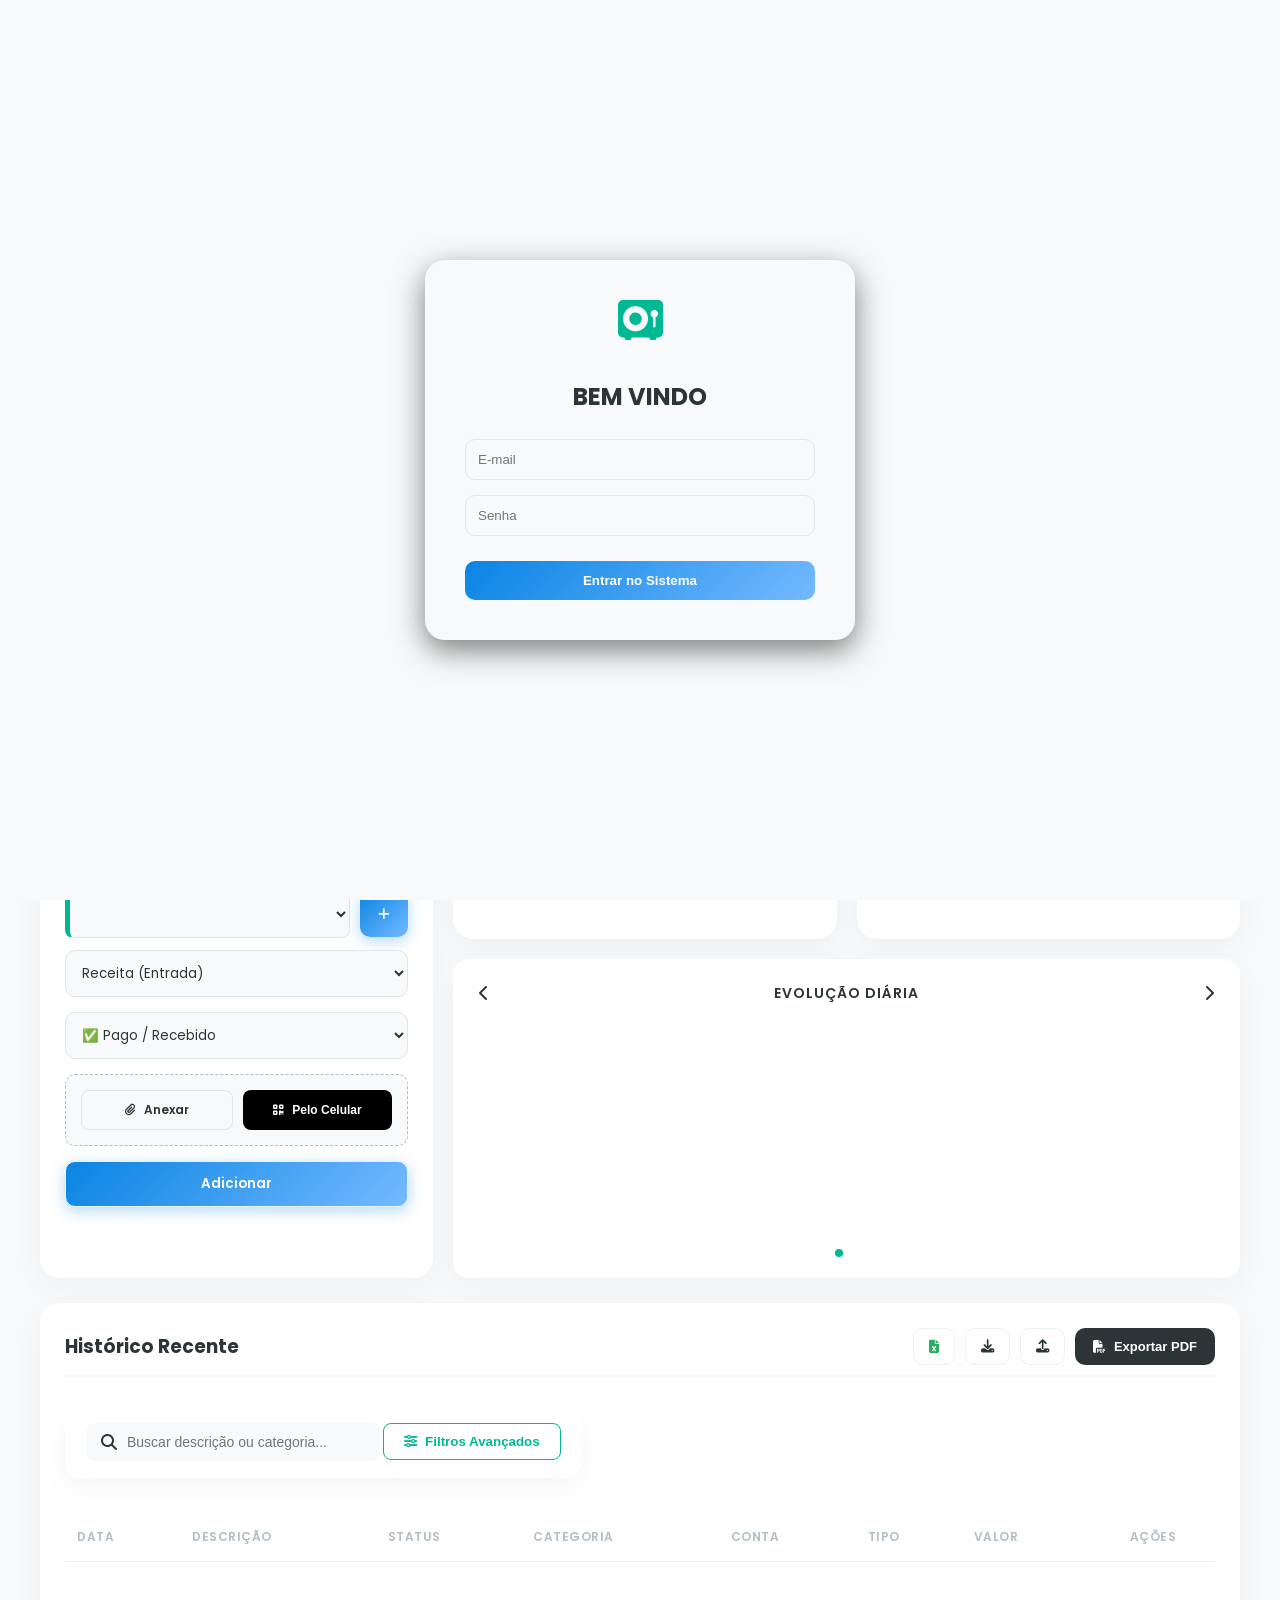
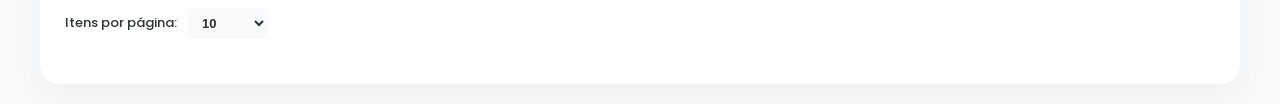
==== commit bee759e9: "Add files via upload" ====
--- a/index.html
+++ b/index.html
@@ -230,88 +230,65 @@
                     </div>
                 </div>
     
-                <div class="filtro-area" style="display: flex; flex-direction: column; width: 100%; background: var(--cartao); padding: 25px; border-radius: 16px; margin-bottom: 25px; box-shadow: 0 4px 15px rgba(0,0,0,0.05); box-sizing: border-box; overflow: hidden; border: 1px solid rgba(150, 150, 150, 0.1);">
-                    
-                    <div style="display: grid; grid-template-columns: repeat(auto-fit, minmax(140px, 1fr)); gap: 15px; width: 100%;">
-                        <div class="campo-filtro">
-                            <label style="display: block; margin-bottom: 6px; font-size: 11px; color: var(--texto-secundario); font-weight: 700; text-transform: uppercase; letter-spacing: 0.5px;">Tipo</label>
-                            <select id="filtro-tipo" onchange="atualizarTela()" style="width: 100%; box-sizing: border-box; padding: 10px; border-radius: 8px; border: 1px solid #dfe6e9; background: var(--fundo); color: var(--texto); outline: none;">
-                                <option value="todos">Todos os Tipos</option>
-                                <option value="receita">Receitas</option>
-                                <option value="despesa">Despesas</option>
+                <!-- ========================================== -->
+                <!-- ÁREA DE BUSCA E FILTROS (HÍBRIDO SANFONA)  -->
+                <!-- ========================================== -->
+                <div style="background: var(--card-bg); padding: 15px 20px; border-radius: 15px; box-shadow: var(--sombra-suave); margin-bottom: 20px; border: 1px solid rgba(255,255,255,0.05);">
+                    
+                    <!-- LINHA VISÍVEL: Busca Rápida + Botão Sanfona -->
+                    <div style="display: flex; gap: 15px; align-items: center; flex-wrap: wrap;">
+                        <div style="flex: 1; min-width: 200px; position: relative;">
+                            <i class="fa-solid fa-magnifying-glass" style="position: absolute; left: 15px; top: 50%; transform: translateY(-50%); color: var(--texto-secundario);"></i>
+                            <input type="text" id="filtro-busca" placeholder="Buscar descrição ou categoria..." oninput="atualizarTela()" style="width: 100%; padding: 10px 10px 10px 40px; border-radius: 8px; border: 1px solid rgba(255,255,255,0.1); background: var(--fundo); color: var(--texto); outline: none; font-size: 14px;">
+                        </div>
+                        
+                        <!-- O margin-left: 20px (ou 40px) afasta o botão da pesquisa -->
+                        <button onclick="toggleFiltrosAvancados()" id="btn-toggle-filtros" class="btn-filtros-avancados" style="margin-left: 40px; padding: 10px 20px; border-radius: 8px; border: 1px solid var(--cor-primaria); background: transparent; color: var(--cor-primaria); cursor: pointer; font-weight: 600; display: flex; align-items: center; gap: 8px; transition: 0.3s;">
+                            <i class="fa-solid fa-sliders"></i> Filtros Avançados
+                        </button>
+                    </div>
+
+                    <!-- LINHA OCULTA: Filtros Avançados (A Sanfona) -->
+                    <!-- Aumentei o minmax para 180px para dar mais folga aos botões -->
+                    <div id="painel-filtros-avancados" class="filtros-sanfona">
+                        
+                        <select id="filtro-tipo" onchange="atualizarTela()" style="padding: 10px; border-radius: 8px; border: 1px solid rgba(255,255,255,0.1); background: var(--fundo); color: var(--texto); outline: none; cursor: pointer;">
+                            <option value="todos">Qualquer Tipo</option>
+                            <option value="receita">Receitas</option>
+                            <option value="despesa">Despesas</option>
+                        </select>
+                        
+                        <select id="filtro-categoria" onchange="atualizarTela()" style="padding: 10px; border-radius: 8px; border: 1px solid rgba(255,255,255,0.1); background: var(--fundo); color: var(--texto); outline: none; cursor: pointer;">
+                            <option value="todas">Todas as Categorias</option>
+                        </select>
+                        
+                        <select id="filtro-conta" onchange="atualizarTela()" style="padding: 10px; border-radius: 8px; border: 1px solid rgba(255,255,255,0.1); background: var(--fundo); color: var(--texto); outline: none; cursor: pointer;">
+                            <option value="todas">Todas as Contas</option>
+                        </select>
+
+                        <select id="filtro-status" onchange="atualizarTela()" style="padding: 10px; border-radius: 8px; border: 1px solid rgba(255,255,255,0.1); background: var(--fundo); color: var(--texto); outline: none; cursor: pointer;">
+                            <option value="todos">Qualquer Status</option>
+                            <option value="pago">Pago / Recebido</option>
+                            <option value="pendente">Pendente</option>
+                            <option value="cancelado">Cancelado</option>
+                        </select>
+
+                        <!-- CORREÇÃO DA DATA: O "grid-column: 1 / -1" obriga as datas a ficarem sozinhas na linha inteira! -->
+                        <div style="grid-column: 1 / -1; display: flex; gap: 10px; align-items: center; background: var(--fundo); border: 1px solid rgba(255,255,255,0.1); border-radius: 8px; padding: 0 15px;">
+                            <span style="color: var(--texto-secundario); font-size: 13px; font-weight: 600; white-space: nowrap;">Período Específico:</span>
+                            <input type="date" id="filtro-data-inicio" onchange="atualizarTela()" title="Data Inicial" style="flex:1; padding: 10px 5px; border: none; background: transparent; color: var(--texto); outline: none; cursor: pointer;">
+                            <span style="color: var(--texto-secundario); font-size: 12px; font-weight: bold;">até</span>
+                            <input type="date" id="filtro-data-fim" onchange="atualizarTela()" title="Data Final" style="flex:1; padding: 10px 5px; border: none; background: transparent; color: var(--texto); outline: none; cursor: pointer;">
+                        </div>
+
+                        <div id="container-filtro-operador" style="display: none; grid-column: 1 / -1;">
+                            <select id="filtro-operador" onchange="atualizarTela()" style="width: 100%; padding: 10px; border-radius: 8px; border: 1px solid rgba(255,255,255,0.1); background: var(--fundo); color: var(--texto); outline: none; cursor: pointer;">
+                                <option value="todos">Todos Operadores</option>
                             </select>
                         </div>
-
-                        <div class="campo-filtro">
-                            <label style="display: block; margin-bottom: 6px; font-size: 11px; color: var(--texto-secundario); font-weight: 700; text-transform: uppercase; letter-spacing: 0.5px;">Status</label>
-                            <select id="filtro-status" onchange="atualizarTela()" style="width: 100%; box-sizing: border-box; padding: 10px; border-radius: 8px; border: 1px solid #dfe6e9; background: var(--fundo); color: var(--texto); outline: none;">
-                                <option value="todos">Todos os Status</option>
-                                <option value="pago">Pago / Recebido</option>
-                                <option value="pendente">Pendente</option>
-                                <option value="cancelado">Cancelado</option>
-                            </select>
-                        </div>
-
-                        <div class="campo-filtro">
-                            <label style="display: block; margin-bottom: 6px; font-size: 11px; color: var(--texto-secundario); font-weight: 700; text-transform: uppercase; letter-spacing: 0.5px;">Categoria</label>
-                            <select id="filtro-categoria" onchange="atualizarTela()" style="width: 100%; box-sizing: border-box; padding: 10px; border-radius: 8px; border: 1px solid #dfe6e9; background: var(--fundo); color: var(--texto); outline: none;">
-                                <option value="todas">Todas as Categorias</option>
-                            </select>
-                        </div>
-
-                        <div class="campo-filtro">
-                            <label style="display: block; margin-bottom: 6px; font-size: 11px; color: var(--texto-secundario); font-weight: 700; text-transform: uppercase; letter-spacing: 0.5px;">Conta / Banco</label>
-                            <select id="filtro-conta" style="width: 100%; border-radius: 8px; border: 1px solid #dfe6e9; background: var(--fundo); color: var(--texto); outline: none;">
-                                <option value="todas">Todas as Contas</option>
-                            </select>
-                        </div>
-
-                        <div class="campo-filtro">
-                            <label style="display: block; margin-bottom: 6px; font-size: 11px; color: var(--texto-secundario); font-weight: 700; text-transform: uppercase; letter-spacing: 0.5px;">Data Inicial</label>
-                            <input type="date" id="filtro-data-inicio" onchange="atualizarTela()" style="width: 100%; box-sizing: border-box; padding: 9px; border-radius: 8px; border: 1px solid #dfe6e9; background: var(--fundo); color: var(--texto); outline: none;">
-                        </div>
-
-                        <div class="campo-filtro">
-                            <label style="display: block; margin-bottom: 6px; font-size: 11px; color: var(--texto-secundario); font-weight: 700; text-transform: uppercase; letter-spacing: 0.5px;">Data Final</label>
-                            <input type="date" id="filtro-data-fim" onchange="atualizarTela()" style="width: 100%; box-sizing: border-box; padding: 9px; border-radius: 8px; border: 1px solid #dfe6e9; background: var(--fundo); color: var(--texto); outline: none;">
-                        </div>
-                    </div>
-
-                    <div style="display: flex; align-items: center; margin: 25px 0 15px 0; width: 100%;">
-                        <div style="flex-grow: 1; height: 1px; background: var(--texto-secundario); opacity: 0.2;"></div>
-                        <span style="padding: 0 15px; font-size: 10px; color: var(--texto-secundario); text-transform: uppercase; letter-spacing: 1.5px; font-weight: 600;">Busca Avançada</span>
-                        <div style="flex-grow: 1; height: 1px; background: var(--texto-secundario); opacity: 0.2;"></div>
-                    </div>
-
-                    <div style="display: grid; grid-template-columns: repeat(auto-fit, minmax(180px, 1fr)); gap: 15px; align-items: end; width: 100%;">
-                        
-                        <div class="campo-filtro" style="grid-column: 1 / -1; max-width: 400px;">
-                            <label style="display: block; margin-bottom: 6px; font-size: 11px; color: var(--texto-secundario); font-weight: 700; text-transform: uppercase; letter-spacing: 0.5px;">Buscar Descrição ou Categoria</label>
-                            <div style="position: relative;">
-                                <i class="fa-solid fa-magnifying-glass" style="position: absolute; left: 12px; top: 50%; transform: translateY(-50%); color: var(--texto-secundario); opacity: 0.7;"></i>
-                                <input type="text" id="filtro-busca" placeholder="Digite uma palavra-chave..." oninput="atualizarTela()" style="width: 100%; box-sizing: border-box; padding: 10px 10px 10px 36px; border-radius: 8px; border: 1px solid #dfe6e9; background: var(--fundo); color: var(--texto); outline: none;">
-                            </div>
-                        </div>
-
-                        <div class="campo-filtro">
-                            <label style="display: block; margin-bottom: 6px; font-size: 11px; color: var(--texto-secundario); font-weight: 700; text-transform: uppercase; letter-spacing: 0.5px;">Valor Min (R$)</label>
-                            <input type="number" id="filtro-valor-min" placeholder="0.00" oninput="atualizarTela()" style="width: 100%; box-sizing: border-box; padding: 10px; border-radius: 8px; border: 1px solid #dfe6e9; background: var(--fundo); color: var(--texto); outline: none;">
-                        </div>
-                        
-                        <div class="campo-filtro">
-                            <label style="display: block; margin-bottom: 6px; font-size: 11px; color: var(--texto-secundario); font-weight: 700; text-transform: uppercase; letter-spacing: 0.5px;">Valor Max (R$)</label>
-                            <input type="number" id="filtro-valor-max" placeholder="9999.00" oninput="atualizarTela()" style="width: 100%; box-sizing: border-box; padding: 10px; border-radius: 8px; border: 1px solid #dfe6e9; background: var(--fundo); color: var(--texto); outline: none;">
-                        </div>
-
-                        <div id="container-filtro-operador" class="campo-filtro" style="display: none;">
-                            <label style="display: block; margin-bottom: 6px; font-size: 11px; color: var(--texto-secundario); font-weight: 700; text-transform: uppercase; letter-spacing: 0.5px;">Autor do Lançamento</label>
-                            <select id="filtro-operador" onchange="atualizarTela()" style="width: 100%; box-sizing: border-box; padding: 10px; border-radius: 8px; border: 1px solid #dfe6e9; background: var(--fundo); color: var(--texto); outline: none;">
-                                <option value="todos">Todos os Operadores</option>
-                            </select>
-                        </div>
-
-                    </div>
-                </div>
+                    </div>
+                </div>
+                <!-- ========================================== -->
                 <table>
                     <thead>
                         <tr>
--- a/style.css
+++ b/style.css
@@ -214,8 +214,6 @@
     transform: translateY(-2px); box-shadow: 0 6px 20px rgba(9, 132, 227, 0.4); 
 }
 
-
-
 .graficos-wrapper { display: grid; grid-template-columns: 1fr 1fr; gap: 20px; }
 .grafico-box { position: relative; height: 300px; display: flex; justify-content: center; align-items: center; }
 
@@ -225,6 +223,40 @@
 .filtro-area select, .filtro-area input[type="date"] { 
     padding: 8px 15px; border-radius: 10px; border: 1px solid #edf2f7; 
     background: #f8f9fa; cursor: pointer; color: var(--texto); font-family: inherit; box-sizing: border-box; height: 42px; font-weight: 500;
+}
+
+/* Efeito de preenchimento do botão ao passar o mouse */
+.btn-filtros-avancados:hover {
+    background-color: var(--cor-primaria) !important;
+    color: white !important;
+}
+
+/* Base para a animação de desenrolar */
+.filtros-sanfona {
+    display: grid;
+    grid-template-columns: repeat(auto-fit, minmax(180px, 1fr));
+    gap: 15px;
+    
+    /* Configuração da animação */
+    max-height: 0;
+    opacity: 0;
+    overflow: hidden;
+    transition: all 0.5s cubic-bezier(0.4, 0, 0.2, 1);
+    
+    /* O TRUQUE: Cria uma margem invisível nas laterais para o brilho não ser cortado */
+    padding: 0 15px;
+    margin: 0 -15px;
+    border-top: 1px solid transparent;
+}
+
+/* Classe que o JavaScript vai "ligar" para abrir */
+.filtros-sanfona.aberto {
+    max-height: 500px;
+    opacity: 1;
+    margin-top: 15px;
+    padding-top: 15px;
+    padding-bottom: 15px; /* Garante que o brilho também não corte na parte de baixo */
+    border-top: 1px solid rgba(255,255,255,0.05);
 }
 
 table { width: 100%; border-collapse: collapse; text-align: left; font-size: 14px; }
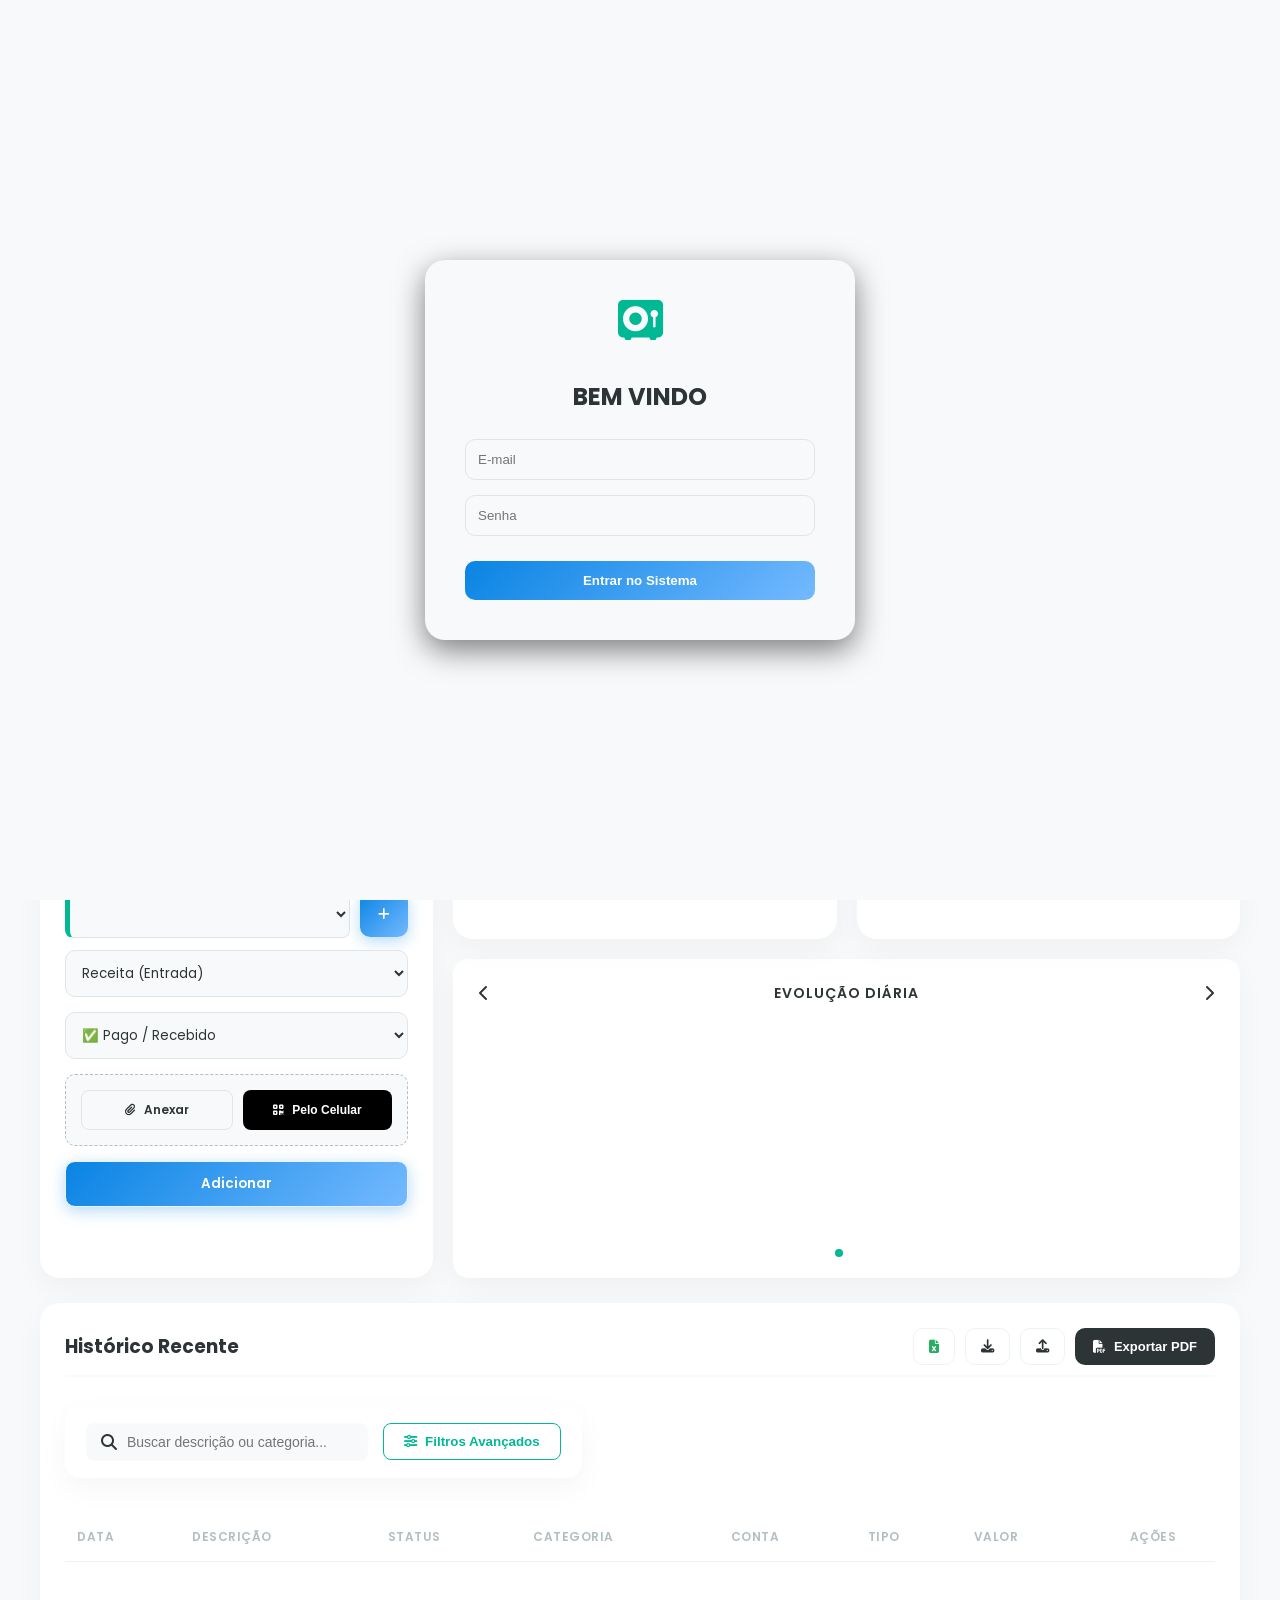
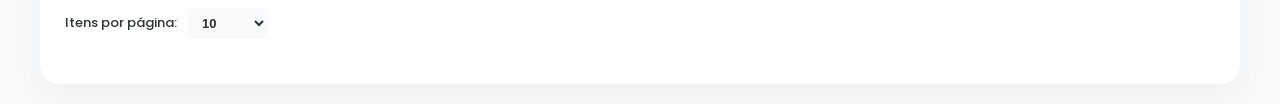
==== commit f89e7b39: "Add files via upload" ====
--- a/index.html
+++ b/index.html
@@ -237,19 +237,19 @@
                     
                     <!-- LINHA VISÍVEL: Busca Rápida + Botão Sanfona -->
                     <div style="display: flex; gap: 15px; align-items: center; flex-wrap: wrap;">
-                        <div style="flex: 1; min-width: 200px; position: relative;">
+                        <!-- Adicionei box-sizing: border-box no input para não vazar! -->
+                        <div style="flex: 1; min-width: 250px; position: relative;">
                             <i class="fa-solid fa-magnifying-glass" style="position: absolute; left: 15px; top: 50%; transform: translateY(-50%); color: var(--texto-secundario);"></i>
-                            <input type="text" id="filtro-busca" placeholder="Buscar descrição ou categoria..." oninput="atualizarTela()" style="width: 100%; padding: 10px 10px 10px 40px; border-radius: 8px; border: 1px solid rgba(255,255,255,0.1); background: var(--fundo); color: var(--texto); outline: none; font-size: 14px;">
-                        </div>
-                        
-                        <!-- O margin-left: 20px (ou 40px) afasta o botão da pesquisa -->
-                        <button onclick="toggleFiltrosAvancados()" id="btn-toggle-filtros" class="btn-filtros-avancados" style="margin-left: 40px; padding: 10px 20px; border-radius: 8px; border: 1px solid var(--cor-primaria); background: transparent; color: var(--cor-primaria); cursor: pointer; font-weight: 600; display: flex; align-items: center; gap: 8px; transition: 0.3s;">
+                            <input type="text" id="filtro-busca" placeholder="Buscar descrição ou categoria..." oninput="atualizarTela()" style="box-sizing: border-box; width: 100%; padding: 10px 10px 10px 40px; border-radius: 8px; border: 1px solid rgba(255,255,255,0.1); background: var(--fundo); color: var(--texto); outline: none; font-size: 14px;">
+                        </div>
+                        
+                        <!-- Removi o margin-left que estava quebrando o celular -->
+                        <button onclick="toggleFiltrosAvancados()" id="btn-toggle-filtros" class="btn-filtros-avancados" style="padding: 10px 20px; border-radius: 8px; border: 1px solid var(--cor-primaria); background: transparent; color: var(--cor-primaria); cursor: pointer; font-weight: 600; display: flex; align-items: center; justify-content: center; gap: 8px; transition: 0.3s; flex-grow: 1; max-width: max-content;">
                             <i class="fa-solid fa-sliders"></i> Filtros Avançados
                         </button>
                     </div>
 
                     <!-- LINHA OCULTA: Filtros Avançados (A Sanfona) -->
-                    <!-- Aumentei o minmax para 180px para dar mais folga aos botões -->
                     <div id="painel-filtros-avancados" class="filtros-sanfona">
                         
                         <select id="filtro-tipo" onchange="atualizarTela()" style="padding: 10px; border-radius: 8px; border: 1px solid rgba(255,255,255,0.1); background: var(--fundo); color: var(--texto); outline: none; cursor: pointer;">
@@ -273,16 +273,17 @@
                             <option value="cancelado">Cancelado</option>
                         </select>
 
-                        <!-- CORREÇÃO DA DATA: O "grid-column: 1 / -1" obriga as datas a ficarem sozinhas na linha inteira! -->
-                        <div style="grid-column: 1 / -1; display: flex; gap: 10px; align-items: center; background: var(--fundo); border: 1px solid rgba(255,255,255,0.1); border-radius: 8px; padding: 0 15px;">
-                            <span style="color: var(--texto-secundario); font-size: 13px; font-weight: 600; white-space: nowrap;">Período Específico:</span>
-                            <input type="date" id="filtro-data-inicio" onchange="atualizarTela()" title="Data Inicial" style="flex:1; padding: 10px 5px; border: none; background: transparent; color: var(--texto); outline: none; cursor: pointer;">
-                            <span style="color: var(--texto-secundario); font-size: 12px; font-weight: bold;">até</span>
-                            <input type="date" id="filtro-data-fim" onchange="atualizarTela()" title="Data Final" style="flex:1; padding: 10px 5px; border: none; background: transparent; color: var(--texto); outline: none; cursor: pointer;">
+                        <!-- NOVO CALENDÁRIO: Flex-wrap ativado e texto ocupando 100% da linha no mobile -->
+                        <div style="grid-column: 1 / -1; display: flex; flex-wrap: wrap; gap: 10px; align-items: center; background: var(--fundo); border: 1px solid rgba(255,255,255,0.1); border-radius: 8px; padding: 10px 15px;">
+                            <span style="color: var(--texto-secundario); font-size: 13px; font-weight: 600; width: 100%; margin-bottom: -5px;">Período Específico:</span>
+                            
+                            <input type="date" id="filtro-data-inicio" onchange="atualizarTela()" title="Data Inicial" style="flex:1; min-width: 110px; padding: 10px 5px; border: none; background: transparent; color: var(--texto); outline: none; cursor: pointer; box-sizing: border-box;">
+                            <span style="color: var(--texto-secundario); font-size: 12px; font-weight: bold; text-align: center;">até</span>
+                            <input type="date" id="filtro-data-fim" onchange="atualizarTela()" title="Data Final" style="flex:1; min-width: 110px; padding: 10px 5px; border: none; background: transparent; color: var(--texto); outline: none; cursor: pointer; box-sizing: border-box;">
                         </div>
 
                         <div id="container-filtro-operador" style="display: none; grid-column: 1 / -1;">
-                            <select id="filtro-operador" onchange="atualizarTela()" style="width: 100%; padding: 10px; border-radius: 8px; border: 1px solid rgba(255,255,255,0.1); background: var(--fundo); color: var(--texto); outline: none; cursor: pointer;">
+                            <select id="filtro-operador" onchange="atualizarTela()" style="width: 100%; padding: 10px; border-radius: 8px; border: 1px solid rgba(255,255,255,0.1); background: var(--fundo); color: var(--texto); outline: none; cursor: pointer; box-sizing: border-box;">
                                 <option value="todos">Todos Operadores</option>
                             </select>
                         </div>
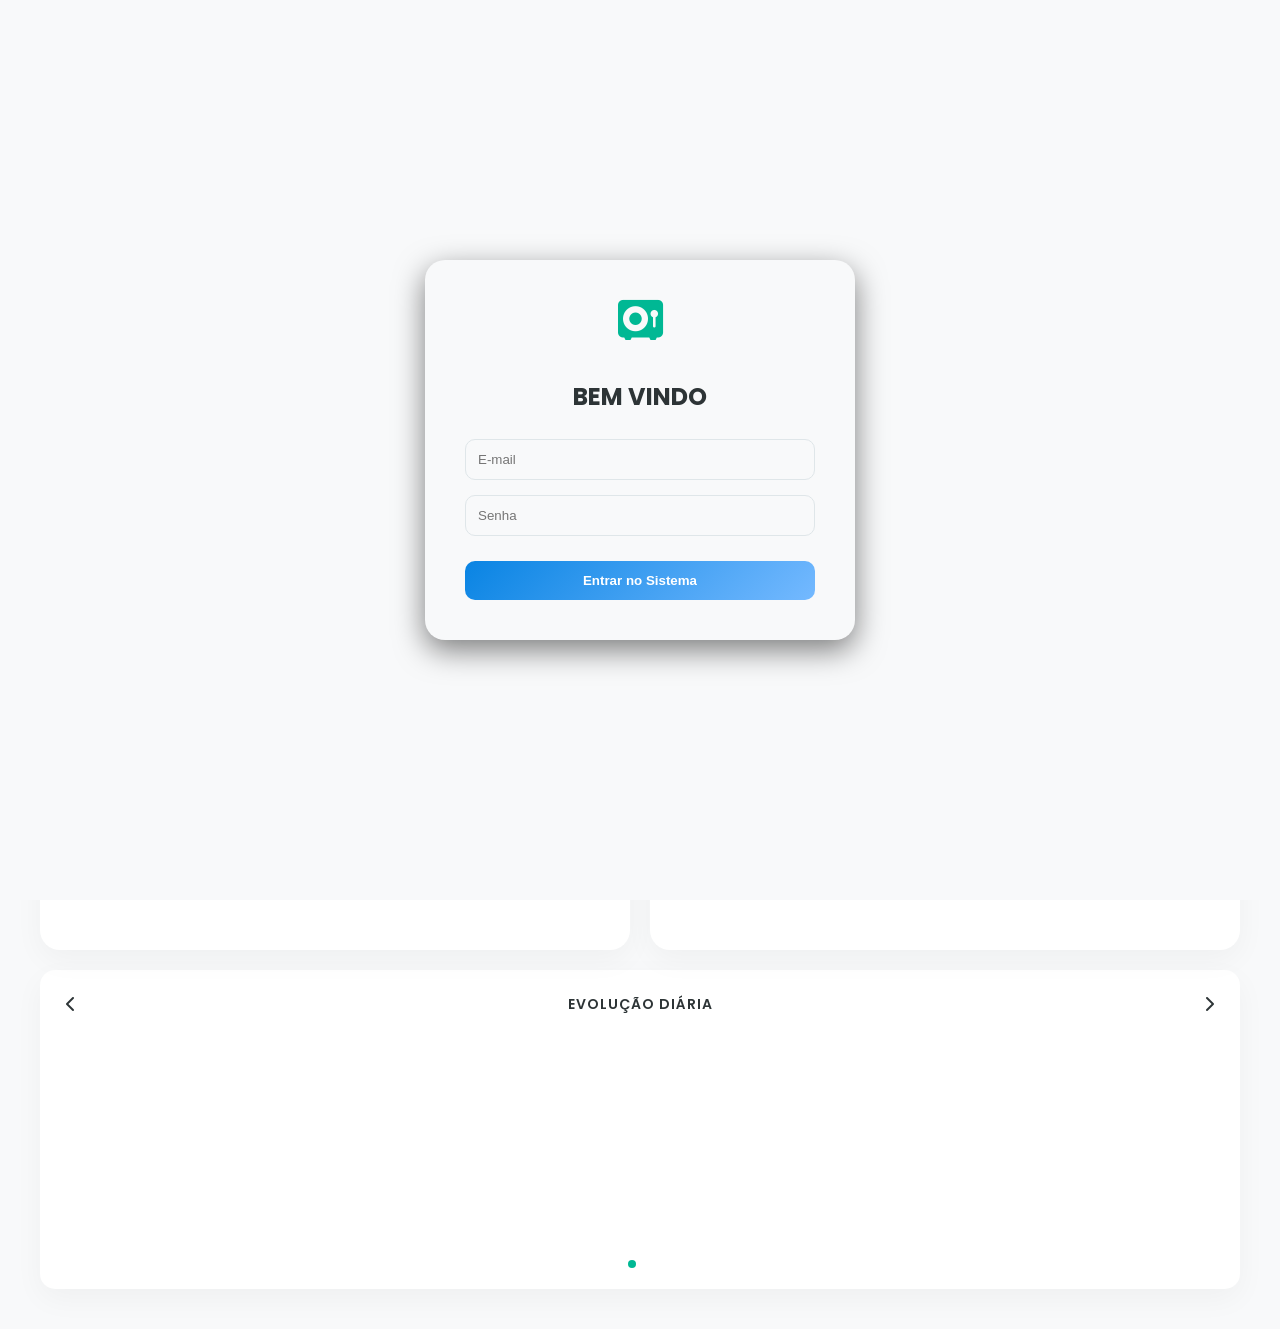
==== commit 199e0056: "Add files via upload" ====
--- a/index.html
+++ b/index.html
@@ -32,17 +32,10 @@
             <p id="msg-erro-login" style="color: var(--cor-alerta); font-size: 13px; margin-top: 15px; display: none;">Credenciais inválidas.</p>
         </div>
     </div>
+
     <div class="dashboard-container">
-        <div id="area-admin" style="display: none; background: var(--cartao); padding: 20px; border-radius: 15px; margin-bottom: 25px; border: 1px solid var(--cor-primaria);">
-            <h3 style="color: var(--texto); margin-bottom: 15px;"><i class="fa-solid fa-user-shield"></i> Gestão de Acessos</h3>
-            <form id="form-cadastro-admin" style="display: flex; gap: 10px; flex-wrap: wrap;">
-                <input type="email" id="novo-email-admin" placeholder="E-mail do novo usuário" required style="flex: 1; padding: 10px; border-radius: 8px; border: 1px solid #dfe6e9; background: var(--fundo); color: var(--texto);">
-                <input type="password" id="nova-senha-admin" placeholder="Senha inicial" required style="padding: 10px; border-radius: 8px; border: 1px solid #dfe6e9; background: var(--fundo); color: var(--texto);">
-                <button type="submit" style="padding: 10px 20px; border-radius: 8px; background: var(--gradiente-btn); color: white; border: none; cursor: pointer; font-weight: bold;">Cadastrar Operador</button>
-            </form>
-            <p id="msg-sucesso-admin" style="color: var(--cor-primaria); font-size: 13px; margin-top: 10px; display: none;">Usuário cadastrado com sucesso!</p>
-        </div>
-        <div class="top-header" style="display: flex; justify-content: space-between; align-items: center; margin-bottom: 25px;">
+        
+        <div class="top-header" style="display: flex; justify-content: space-between; align-items: center; margin-bottom: 15px;">
             <h2 style="color: var(--texto);">Painel de Controle Financeiro</h2>
             
             <div style="display: flex; gap: 20px; align-items: center;">
@@ -57,274 +50,402 @@
             </div>
         </div>
 
-        <div style="display: flex; justify-content: space-between; align-items: center; margin-bottom: 15px; margin-top: 10px;">
-            <h2 style="margin: 0; font-size: 18px; color: var(--texto); font-weight: 700;">Minhas Contas</h2>
-            <button id="btn-ocultar-saldos" onclick="toggleSaldos()" style="background: transparent; border: none; color: var(--texto-secundario); font-size: 18px; cursor: pointer; transition: 0.3s;" title="Ocultar/Mostrar Valores">
-                <i class="fa-solid fa-eye"></i>
+        <div class="tabs-nav" style="display: flex; gap: 10px; margin-bottom: 20px; overflow-x: auto; padding-bottom: 5px;">
+            <button class="tab-btn ativo" onclick="abrirAba('aba-visao-geral', this)">
+                <i class="fa-solid fa-chart-pie"></i> Visão Geral
+            </button>
+            <button class="tab-btn" onclick="abrirAba('aba-movimentacoes', this)">
+                <i class="fa-solid fa-money-bill-transfer"></i> Movimentações
+            </button>
+            <button class="tab-btn" onclick="abrirAba('aba-projecoes', this)">
+                <i class="fa-solid fa-rocket"></i> Projeções
+            </button>
+            <button class="tab-btn" onclick="abrirAba('aba-configuracoes', this)">
+                <i class="fa-solid fa-gear"></i> Configurações
             </button>
         </div>
 
-        <div id="carrossel-contas" class="carrossel-contas">
-            </div>
-
-        <!-- ========================================== -->
-        <!-- NAVEGAÇÃO POR MESES (MÁQUINA DO TEMPO)     -->
-        <!-- ========================================== -->
-        <div style="display: flex; justify-content: center; align-items: center; gap: 20px; margin-bottom: 25px; background: var(--card-bg); padding: 10px 20px; border-radius: 15px; box-shadow: var(--sombra-suave); width: max-content; margin-left: auto; margin-right: auto; border: 1px solid rgba(255,255,255,0.05);">
-            <button onclick="mudarMes(-1)" style="background: transparent; border: none; font-size: 18px; color: var(--texto-secundario); cursor: pointer; padding: 5px 15px; transition: 0.2s;" title="Mês Anterior">
-                <i class="fa-solid fa-chevron-left"></i>
-            </button>
-            
-            <h2 id="display-mes-atual" style="margin: 0; font-size: 16px; color: var(--texto); font-weight: 700; text-transform: uppercase; min-width: 140px; text-align: center; letter-spacing: 1px;">
-                CARREGANDO...
-            </h2>
-            
-            <button onclick="mudarMes(1)" style="background: transparent; border: none; font-size: 18px; color: var(--texto-secundario); cursor: pointer; padding: 5px 15px; transition: 0.2s;" title="Próximo Mês">
-                <i class="fa-solid fa-chevron-right"></i>
-            </button>
-        </div>
-
-        <div class="resumo-grid">
-            <div class="card">
-                <h3>Receitas</h3>
-                <div class="valor receita" id="total-receita">R$ 0,00</div>
-            </div>
-            <div class="card">
-                <h3>Despesas</h3>
-                <div class="valor despesa" id="total-despesa">R$ 0,00</div>
-            </div>
-            <div class="card">
-                <h3>Lucro Líquido</h3>
-                <div class="valor" id="lucro-liquido">R$ 0,00</div>
-            </div>
-            <div class="card meta-card">
-                <div style="display: flex; justify-content: space-between; align-items: center;">
-                        <h3 id="nome-meta-display">Meta do Período</h3> <button onclick="definirMeta()" class="btn-meta-edit"><i class="fa-solid fa-pen-to-square"></i></button>
-                    </div>
-                <div class="valor" id="display-meta">R$ 0,00</div>
-                <div class="container-barra">
-                    <div id="barra-progresso" class="progresso-fill"></div>
-                </div>
-                <div id="texto-progresso" style="font-size: 12px; color: #636e72; margin-top: 5px;">0% atingido</div>
-            </div>
-        </div>
-
-        <div class="meio-grid">
-            <div class="form-container">
-                <div style="margin-bottom: 10px;">
-                    <h3 style="margin: 0;">Novo Lançamento</h3>
-                </div>
-                <form id="form-transacao">
-                    <input type="text" id="descricao" placeholder="Descrição (ex: Corrida, Venda)" required>
-                    <input type="text" id="valor" inputmode="numeric" placeholder="R$ 0,00" oninput="mascaraMoeda(this)" required>
-                    <input type="date" id="data" required>
-
-                    <div style="margin-bottom: 12px;">
-                        <div style="display: flex; gap: 10px; align-items: center;">
-                            <select id="conta" onchange="atualizarCorDaConta()" style="flex: 1; margin-bottom: 0; border: 1px solid #dfe6e9; border-left: 5px solid #b2bec3; border-radius: 8px; padding: 12px; cursor: pointer; color: var(--texto);">
-                                <option value="" disabled selected>Carregando contas...</option>
+        <div class="tabs-container">
+
+            <div id="aba-visao-geral" class="conteudo-aba ativa">
+                
+                <div style="display: flex; justify-content: space-between; align-items: center; margin-bottom: 15px; margin-top: 10px;">
+                    <h2 style="margin: 0; font-size: 18px; color: var(--texto); font-weight: 700;">Minhas Contas</h2>
+                    <button id="btn-ocultar-saldos" onclick="toggleSaldos()" style="background: transparent; border: none; color: var(--texto-secundario); font-size: 18px; cursor: pointer; transition: 0.3s;" title="Ocultar/Mostrar Valores">
+                        <i class="fa-solid fa-eye"></i>
+                    </button>
+                </div>
+        
+                <div id="carrossel-contas" class="carrossel-contas"></div>
+        
+                <div style="display: flex; justify-content: center; align-items: center; gap: 20px; margin-bottom: 25px; background: var(--card-bg); padding: 10px 20px; border-radius: 15px; box-shadow: var(--sombra-suave); width: max-content; margin-left: auto; margin-right: auto; border: 1px solid rgba(255,255,255,0.05);">
+                    <button onclick="mudarMes(-1)" style="background: transparent; border: none; font-size: 18px; color: var(--texto-secundario); cursor: pointer; padding: 5px 15px; transition: 0.2s;" title="Mês Anterior">
+                        <i class="fa-solid fa-chevron-left"></i>
+                    </button>
+                    
+                    <h2 id="display-mes-atual" style="margin: 0; font-size: 16px; color: var(--texto); font-weight: 700; text-transform: uppercase; min-width: 140px; text-align: center; letter-spacing: 1px;">
+                        CARREGANDO...
+                    </h2>
+                    
+                    <button onclick="mudarMes(1)" style="background: transparent; border: none; font-size: 18px; color: var(--texto-secundario); cursor: pointer; padding: 5px 15px; transition: 0.2s;" title="Próximo Mês">
+                        <i class="fa-solid fa-chevron-right"></i>
+                    </button>
+                </div>
+        
+                <div class="resumo-grid" style="margin-bottom: 25px;">
+                    <div class="card">
+                        <h3>Receitas</h3>
+                        <div class="valor receita" id="total-receita">R$ 0,00</div>
+                    </div>
+                    <div class="card">
+                        <h3>Despesas</h3>
+                        <div class="valor despesa" id="total-despesa">R$ 0,00</div>
+                    </div>
+                    <div class="card">
+                        <h3>Lucro Líquido</h3>
+                        <div class="valor" id="lucro-liquido">R$ 0,00</div>
+                    </div>
+                    <div class="card meta-card">
+                        <div style="display: flex; justify-content: space-between; align-items: center;">
+                            <h3 id="nome-meta-display">Meta do Período</h3> 
+                            <button onclick="definirMeta()" class="btn-meta-edit"><i class="fa-solid fa-pen-to-square"></i></button>
+                        </div>
+                        <div class="valor" id="display-meta">R$ 0,00</div>
+                        <div class="container-barra">
+                            <div id="barra-progresso" class="progresso-fill"></div>
+                        </div>
+                        <div id="texto-progresso" style="font-size: 12px; color: #636e72; margin-top: 5px;">0% atingido</div>
+                    </div>
+                </div>
+
+                <div class="graficos-wrapper" style="grid-template-columns: 1fr 1fr; margin-bottom: 20px;">
+                    <div class="grafico-box card">
+                        <canvas id="graficoRosca"></canvas>
+                    </div>
+                    <div class="grafico-box card">
+                        <canvas id="graficoBarras"></canvas>
+                    </div>
+                    
+                    <div id="widget-dinamico" style="grid-column: 1 / -1; background: var(--card-bg); padding: 20px; border-radius: 15px; box-shadow: var(--sombra-suave); border: 1px solid rgba(255,255,255,0.05);">
+                        <div style="display: flex; justify-content: space-between; align-items: center; margin-bottom: 15px; border-bottom: 1px solid rgba(255,255,255,0.05); padding-bottom: 10px;">
+                            <button onclick="alternarWidget(-1)" style="background: transparent; border: none; color: var(--texto-secundario); cursor: pointer; font-size: 16px; padding: 5px;"><i class="fa-solid fa-chevron-left"></i></button>
+                            <h3 id="titulo-widget" style="margin: 0; font-size: 14px; color: var(--texto-secundario); font-weight: 600; text-transform: uppercase; letter-spacing: 1px;">Evolução Diária</h3>
+                            <button onclick="alternarWidget(1)" style="background: transparent; border: none; color: var(--texto-secundario); cursor: pointer; font-size: 16px; padding: 5px;"><i class="fa-solid fa-chevron-right"></i></button>
+                        </div>
+                        <div id="slide-grafico-linha" style="display: block; height: 200px; width: 100%;">
+                            <canvas id="graficoEvolucao"></canvas>
+                        </div>
+                        <div id="slide-alertas" style="display: none; height: 200px; overflow-y: auto; scrollbar-width: thin;">
+                            <ul id="lista-alertas-vencimento" style="list-style: none; padding: 0; margin: 0; display: flex; flex-direction: column; gap: 10px;"></ul>
+                        </div>
+                        <div style="display: flex; justify-content: center; gap: 8px; margin-top: 15px;">
+                            <span id="ponto-widget-1" style="width: 8px; height: 8px; border-radius: 50%; background: var(--cor-primaria); transition: 0.3s;"></span>
+                            <span id="ponto-widget-2" style="width: 8px; height: 8px; border-radius: 50%; background: var(--texto-secundario); opacity: 0.3; transition: 0.3s;"></span>
+                        </div>
+                    </div>
+                </div>
+            </div>
+
+            <div id="aba-movimentacoes" class="conteudo-aba">
+                
+                <div class="form-container" style="max-width: 700px; margin: 0 auto 30px auto;">
+                    <div style="margin-bottom: 15px;">
+                        <h3 style="margin: 0; color: var(--texto); font-size: 18px;">Novo Lançamento</h3>
+                    </div>
+                    <form id="form-transacao">
+                        <input type="text" id="descricao" placeholder="Descrição (ex: Corrida, Venda)" required>
+                        <input type="text" id="valor" inputmode="numeric" placeholder="R$ 0,00" oninput="mascaraMoeda(this)" required>
+                        <input type="date" id="data" required>
+    
+                        <div style="margin-bottom: 12px;">
+                            <div style="display: flex; gap: 10px; align-items: center;">
+                                <select id="conta" onchange="atualizarCorDaConta()" style="flex: 1; margin-bottom: 0; border: 1px solid #dfe6e9; border-left: 5px solid #b2bec3; border-radius: 8px; padding: 12px; cursor: pointer; color: var(--texto);">
+                                    <option value="" disabled selected>Carregando contas...</option>
+                                </select>
+                                <button type="button" id="btn-abrir-modal-conta" style="background: var(--gradiente-btn); color: white; border: none; width: 48px; min-width: 48px; height: 50px; border-radius: 10px; cursor: pointer; font-weight: bold; flex-shrink: 0; padding: 0; display: flex; align-items: center; justify-content: center;" title="Organizar Bancos">
+                                    <i class="fa-solid fa-plus"></i>
+                                </button>
+                            </div>
+                        </div>
+    
+                        <div style="margin-bottom: 12px;">
+                            <div style="display: flex; gap: 10px; align-items: center;">
+                                <select id="categoria" required onchange="atualizarCorDaCaixaDeSelecao()" style="flex: 1; margin-bottom: 0; border: 1px solid #dfe6e9; border-left: 5px solid var(--cor-primaria); border-radius: 8px; padding: 12px; cursor: pointer; color: var(--texto);">
+                                </select>
+                                <button type="button" onclick="abrirModal()" style="background: var(--gradiente-btn); color: white; border: none; width: 48px; min-width: 48px; height: 46px; border-radius: 10px; cursor: pointer; font-weight: bold; flex-shrink: 0; padding: 0; display: flex; align-items: center; justify-content: center;" title="Organizar Categorias">
+                                    <i class="fa-solid fa-plus"></i>
+                                </button>
+                            </div>
+                        </div>
+                        
+                        <div style="display: flex; gap: 10px; margin-bottom: 15px;">
+                            <select id="tipo" required style="flex: 1; padding: 12px; border-radius: 10px; border: 1px solid #dfe6e9; color: var(--texto);">
+                                <option value="receita">Receita (Entrada)</option>
+                                <option value="despesa">Despesa (Saída)</option>
                             </select>
+        
+                            <select id="status-lancamento" required style="flex: 1; padding: 12px; border-radius: 10px; border: 1px solid #dfe6e9; color: var(--texto);">
+                                <option value="pago">✅ Pago / Recebido</option>
+                                <option value="pendente">⏳ Pendente</option>
+                                <option value="cancelado">❌ Cancelado</option>
+                            </select>
+                        </div>
+
+                        <div style="background: var(--fundo); border: 1px dashed #b2bec3; border-radius: 10px; padding: 15px; margin-bottom: 15px; text-align: center; transition: 0.3s;" id="area-upload">
+                            <input type="hidden" id="url-comprovante" value="">
                             
-                            <button type="button" id="btn-abrir-modal-conta" style="background: var(--gradiente-btn); color: white; border: none; width: 48px; min-width: 48px; height: 50px; border-radius: 10px; cursor: pointer; font-weight: bold; flex-shrink: 0; padding: 0; display: flex; align-items: center; justify-content: center;" title="Organizar Bancos">
-                                <i class="fa-solid fa-plus"></i>
+                            <div id="preview-comprovante" style="display: none; position: relative; margin-bottom: 10px;">
+                                <img id="img-preview" src="" alt="Comprovante" style="max-width: 100%; max-height: 150px; border-radius: 8px; box-shadow: 0 4px 10px rgba(0,0,0,0.1);">
+                                <button type="button" onclick="removerAnexo()" style="position: absolute; top: -10px; right: -10px; background: var(--cor-alerta); color: white; border: none; border-radius: 50%; width: 25px; height: 25px; cursor: pointer; box-shadow: none; margin: 0; padding: 0; display: flex; align-items: center; justify-content: center;"><i class="fa-solid fa-times"></i></button>
+                            </div>
+    
+                            <div id="botoes-upload" style="display: flex; gap: 10px; justify-content: center; flex-wrap: wrap;">
+                                <label for="arquivo-upload" style="flex: 1; background: var(--cartao); border: 1px solid #dfe6e9; padding: 10px; border-radius: 8px; cursor: pointer; font-size: 12px; font-weight: 600; color: var(--texto); display: flex; align-items: center; justify-content: center; gap: 8px; transition: 0.2s;">
+                                    <i class="fa-solid fa-paperclip"></i> Anexar
+                                </label>
+                                <input type="file" id="arquivo-upload" accept="image/*" style="display: none;" onchange="uploadTradicional(event)">
+                                
+                                <button type="button" onclick="abrirModalQR()" style="flex: 1; background: #000; color: white; border: none; padding: 10px; border-radius: 8px; cursor: pointer; font-size: 12px; font-weight: 600; display: flex; align-items: center; justify-content: center; gap: 8px; box-shadow: none; margin: 0;">
+                                    <i class="fa-solid fa-qrcode"></i> Pelo Celular
+                                </button>
+                            </div>
+                            <div id="upload-status" style="font-size: 11px; color: #636e72; margin-top: 10px; display: none;">Enviando...</div>
+                        </div>
+                        <button type="submit" id="btn-salvar-transacao" style="width: 100%; padding: 12px 15px; margin-bottom: 12px; border: 1px solid #edf2f7; border-radius: 10px; box-sizing: border-box; background-color: #f8f9fa; font-family: 'Poppins', sans-serif; transition: 0.3s;">Adicionar</button>
+                    </form>
+                </div>
+
+                <div class="tabela-container">
+                    <div class="tabela-header">
+                        <div style="display: flex; justify-content: space-between; align-items: center; width: 100%; border-bottom: 2px solid var(--fundo); padding-bottom: 10px; margin-bottom: 15px;">
+                            <h3 style="margin: 0;" id="titulo-historico">Histórico Recente</h3>
+                            
+                            <div id="grupo-botoes" style="display: flex; gap: 10px;">
+                                <button onclick="exportarExcel()" class="btn-secundario" title="Exportar para Excel" style="color: #27ae60;"><i class="fa-solid fa-file-excel"></i></button>
+                                <button onclick="exportarDados()" class="btn-secundario" title="Baixar Backup JSON"><i class="fa-solid fa-download"></i></button>
+                                <button onclick="document.getElementById('input-import').click()" class="btn-secundario" title="Restaurar Backup"><i class="fa-solid fa-upload"></i></button>
+                                <input type="file" id="input-import" style="display: none;" onchange="importarDados(event)">
+                                <button onclick="gerarPDF()" class="btn-pdf"><i class="fa-solid fa-file-pdf"></i> Exportar PDF</button>
+                            </div>
+                        </div>
+            
+                        <div style="background: var(--card-bg); padding: 15px 20px; border-radius: 15px; box-shadow: var(--sombra-suave); margin-bottom: 20px; border: 1px solid rgba(255,255,255,0.05); width: 100%; box-sizing: border-box;">
+                            <div style="display: flex; gap: 15px; align-items: center; flex-wrap: wrap;">
+                                <div style="flex: 1; min-width: 250px; position: relative;">
+                                    <i class="fa-solid fa-magnifying-glass" style="position: absolute; left: 15px; top: 50%; transform: translateY(-50%); color: var(--texto-secundario);"></i>
+                                    <input type="text" id="filtro-busca" placeholder="Buscar descrição ou categoria..." oninput="atualizarTela()" style="box-sizing: border-box; width: 100%; padding: 10px 10px 10px 40px; border-radius: 8px; border: 1px solid rgba(255,255,255,0.1); background: var(--fundo); color: var(--texto); outline: none; font-size: 14px;">
+                                </div>
+                                <button onclick="toggleFiltrosAvancados()" id="btn-toggle-filtros" class="btn-filtros-avancados" style="padding: 10px 20px; border-radius: 8px; border: 1px solid var(--cor-primaria); background: transparent; color: var(--cor-primaria); cursor: pointer; font-weight: 600; display: flex; align-items: center; justify-content: center; gap: 8px; transition: 0.3s; flex-grow: 1; max-width: max-content;">
+                                    <i class="fa-solid fa-sliders"></i> Filtros Avançados
+                                </button>
+                            </div>
+        
+                            <div id="painel-filtros-avancados" class="filtros-sanfona">
+                                <select id="filtro-tipo" onchange="atualizarTela()" style="padding: 10px; border-radius: 8px; border: 1px solid rgba(255,255,255,0.1); background: var(--fundo); color: var(--texto); outline: none; cursor: pointer;">
+                                    <option value="todos">Qualquer Tipo</option>
+                                    <option value="receita">Receitas</option>
+                                    <option value="despesa">Despesas</option>
+                                </select>
+                                <select id="filtro-categoria" onchange="atualizarTela()" style="padding: 10px; border-radius: 8px; border: 1px solid rgba(255,255,255,0.1); background: var(--fundo); color: var(--texto); outline: none; cursor: pointer;">
+                                    <option value="todas">Todas as Categorias</option>
+                                </select>
+                                <select id="filtro-conta" onchange="atualizarTela()" style="padding: 10px; border-radius: 8px; border: 1px solid rgba(255,255,255,0.1); background: var(--fundo); color: var(--texto); outline: none; cursor: pointer;">
+                                    <option value="todas">Todas as Contas</option>
+                                </select>
+                                <select id="filtro-status" onchange="atualizarTela()" style="padding: 10px; border-radius: 8px; border: 1px solid rgba(255,255,255,0.1); background: var(--fundo); color: var(--texto); outline: none; cursor: pointer;">
+                                    <option value="todos">Qualquer Status</option>
+                                    <option value="pago">Pago / Recebido</option>
+                                    <option value="pendente">Pendente</option>
+                                    <option value="cancelado">Cancelado</option>
+                                </select>
+        
+                                <div style="grid-column: 1 / -1; display: flex; flex-wrap: wrap; gap: 10px; align-items: center; background: var(--fundo); border: 1px solid rgba(255,255,255,0.1); border-radius: 8px; padding: 10px 15px;">
+                                    <span style="color: var(--texto-secundario); font-size: 13px; font-weight: 600; width: 100%; margin-bottom: -5px;">Período Específico:</span>
+                                    <input type="date" id="filtro-data-inicio" onchange="atualizarTela()" title="Data Inicial" style="flex:1; min-width: 110px; padding: 10px 5px; border: none; background: transparent; color: var(--texto); outline: none; cursor: pointer; box-sizing: border-box;">
+                                    <span style="color: var(--texto-secundario); font-size: 12px; font-weight: bold; text-align: center;">até</span>
+                                    <input type="date" id="filtro-data-fim" onchange="atualizarTela()" title="Data Final" style="flex:1; min-width: 110px; padding: 10px 5px; border: none; background: transparent; color: var(--texto); outline: none; cursor: pointer; box-sizing: border-box;">
+                                </div>
+        
+                                <div id="container-filtro-operador" style="display: none; grid-column: 1 / -1;">
+                                    <select id="filtro-operador" onchange="atualizarTela()" style="width: 100%; padding: 10px; border-radius: 8px; border: 1px solid rgba(255,255,255,0.1); background: var(--fundo); color: var(--texto); outline: none; cursor: pointer; box-sizing: border-box;">
+                                        <option value="todos">Todos Operadores</option>
+                                    </select>
+                                </div>
+                                <div style="grid-column: 1 / -1; display: flex; justify-content: flex-end; padding-top: 5px;">
+                                    <button onclick="limparFiltros()" style="padding: 8px 15px; border-radius: 8px; border: none; background: rgba(255, 118, 117, 0.1); color: var(--cor-alerta); cursor: pointer; font-weight: 600; display: flex; align-items: center; gap: 6px; transition: 0.3s;">
+                                        <i class="fa-solid fa-eraser"></i> Limpar Filtros
+                                    </button>
+                                </div>
+                            </div>
+                        </div>
+                        
+                        <table>
+                            <thead>
+                                <tr>
+                                    <th>Data</th>
+                                    <th>Descrição</th>
+                                    <th>Status</th>
+                                    <th>Categoria</th>
+                                    <th>Conta</th>
+                                    <th>Tipo</th>
+                                    <th>Valor</th>
+                                    <th>Ações</th>
+                                </tr>
+                            </thead>
+                            <tbody id="corpo-tabela"></tbody>
+                        </table>
+                        
+                        <div id="controles-paginacao" style="display: flex; justify-content: space-between; align-items: center; margin-top: 15px; padding-top: 15px; border-top: 1px solid rgba(255,255,255,0.05); flex-wrap: wrap; gap: 15px;">
+                            <div style="display: flex; align-items: center; gap: 10px;">
+                                <span style="color: var(--texto-secundario); font-size: 13px; font-weight: 500;">Itens por página:</span>
+                                <select id="select-itens-pagina" onchange="alterarItensPorPagina()" style="background: var(--fundo); color: var(--texto); border: 1px solid rgba(255,255,255,0.1); padding: 6px 10px; border-radius: 8px; cursor: pointer; outline: none; font-size: 13px; font-weight: 600;">
+                                    <option value="10">10</option>
+                                    <option value="15">15</option>
+                                    <option value="20">20</option>
+                                    <option value="50">50</option>
+                                    <option value="todos">Todos</option>
+                                </select>
+                            </div>
+                            <div id="numeros-paginacao" style="display: flex; gap: 5px;"></div>
+                        </div>
+                    </div>
+                </div>
+            </div>
+
+            <div id="aba-projecoes" class="conteudo-aba">
+                
+                <div style="display: flex; justify-content: space-between; align-items: center; margin-bottom: 15px; margin-top: 10px;">
+                    <h2 style="margin: 0; font-size: 18px; color: var(--texto); font-weight: 700;">Simulação de Caixa Futuro</h2>
+                    <select id="filtro-meses-projecao" style="padding: 8px 15px; border-radius: 8px; border: 1px solid var(--cor-primaria); background: transparent; color: var(--texto); font-weight: 600; outline: none; cursor: pointer;">
+                        <option value="3">Próximos 3 Meses</option>
+                        <option value="6">Próximos 6 Meses</option>
+                        <option value="12">1 Ano</option>
+                    </select>
+                </div>
+
+                <div class="meio-grid" style="margin-bottom: 25px; grid-template-columns: 1fr 3fr;">
+                    
+                    <div style="display: flex; flex-direction: column; gap: 15px;">
+                        <div class="card" style="padding: 20px;">
+                            <h3 style="margin: 0 0 10px 0; font-size: 13px; color: var(--texto-secundario); text-transform: uppercase;">Saldo Previsto (Final)</h3>
+                            <div class="valor" id="display-saldo-previsto" style="font-size: 24px; color: var(--texto);">R$ 0,00</div>
+                        </div>
+                        <div class="card" style="padding: 20px; border-left: 4px solid var(--cor-alerta);">
+                            <h3 style="margin: 0 0 10px 0; font-size: 13px; color: var(--texto-secundario); text-transform: uppercase;">Total Despesas Fixas</h3>
+                            <div class="valor despesa" id="display-despesas-fixas" style="font-size: 24px;">R$ 0,00</div>
+                        </div>
+                        <div class="card" style="padding: 20px; border-left: 4px solid var(--cor-primaria);">
+                            <h3 style="margin: 0 0 10px 0; font-size: 13px; color: var(--texto-secundario); text-transform: uppercase;">Total Receitas Fixas</h3>
+                            <div class="valor receita" id="display-receitas-fixas" style="font-size: 24px;">R$ 0,00</div>
+                        </div>
+                    </div>
+
+                    <div class="card" style="padding: 20px; display: flex; flex-direction: column;">
+                        <h3 style="margin: 0 0 15px 0; font-size: 14px; color: var(--texto-secundario); text-transform: uppercase;"><i class="fa-solid fa-chart-line"></i> Evolução Projetada</h3>
+                        <div style="flex: 1; min-height: 250px; position: relative;">
+                            <canvas id="graficoProjecao"></canvas>
+                        </div>
+                    </div>
+
+                </div>
+
+                <div class="meio-grid">
+                    
+                    <div class="form-container">
+                        <div style="margin-bottom: 15px;">
+                            <h3 style="margin: 0; color: var(--texto); font-size: 18px;">Nova Conta Recorrente</h3>
+                            <p style="margin: 5px 0 0 0; font-size: 12px; color: var(--texto-secundario);">Cadastre assinaturas, salários ou compras parceladas.</p>
+                        </div>
+                        <form id="form-recorrente">
+                            <input type="text" id="desc-recorrente" placeholder="Descrição (ex: Aluguel, Netflix, TV)" required style="width: 100%; padding: 12px; margin-bottom: 12px; border-radius: 10px; border: 1px solid #dfe6e9; background: var(--fundo); color: var(--texto); box-sizing: border-box;">
+                            
+                            <input type="text" id="valor-recorrente" inputmode="numeric" placeholder="Valor (R$)" oninput="mascaraMoeda(this)" required style="width: 100%; padding: 12px; margin-bottom: 12px; border-radius: 10px; border: 1px solid #dfe6e9; background: var(--fundo); color: var(--texto); box-sizing: border-box;">
+                            
+                            <div style="display: flex; gap: 10px; margin-bottom: 12px;">
+                                <select id="tipo-recorrencia" onchange="toggleParcelas()" required style="flex: 1; padding: 12px; border-radius: 10px; border: 1px solid #dfe6e9; background: var(--fundo); color: var(--texto);">
+                                    <option value="fixo">Mensal Fixo (Contas/Assinaturas)</option>
+                                    <option value="parcelado">Compra Parcelada</option>
+                                </select>
+                                
+                                <input type="number" id="qtd-parcelas" placeholder="Qtd." min="2" max="120" style="width: 80px; padding: 12px; border-radius: 10px; border: 1px solid #dfe6e9; background: var(--fundo); color: var(--texto); display: none; box-sizing: border-box;">
+                            </div>
+
+                            <select id="tipo-lanc-recorrente" required style="width: 100%; padding: 12px; margin-bottom: 15px; border-radius: 10px; border: 1px solid #dfe6e9; background: var(--fundo); color: var(--texto); box-sizing: border-box;">
+                                <option value="despesa">Despesa (Vou Pagar)</option>
+                                <option value="receita">Receita (Vou Receber)</option>
+                            </select>
+
+                            <div style="margin-bottom: 15px; background: var(--fundo); border: 1px solid rgba(255,255,255,0.1); border-radius: 8px; padding: 10px 15px; display: flex; align-items: center; justify-content: space-between;">
+                                <span style="color: var(--texto-secundario); font-size: 13px; font-weight: 600;">Data do 1º Lançamento:</span>
+                                <input type="date" id="data-inicio-recorrente" required style="padding: 8px; border: none; background: transparent; color: var(--texto); outline: none; cursor: pointer; font-family: inherit;">
+                            </div>
+
+                            <button type="submit" style="width: 100%; padding: 12px 15px; background: var(--gradiente-btn); color: white; border: none; border-radius: 10px; font-weight: bold; font-family: 'Poppins', sans-serif; cursor: pointer; transition: 0.3s; box-shadow: 0 4px 15px rgba(9, 132, 227, 0.3);">
+                                Configurar Automação
                             </button>
-                        </div>
-                    </div>
-
-                    <div style="margin-bottom: 12px;">
-                        <div style="display: flex; gap: 10px; align-items: center;">
-                            <select id="categoria" required onchange="atualizarCorDaCaixaDeSelecao()" style="flex: 1; margin-bottom: 0; border: 1px solid #dfe6e9; border-left: 5px solid var(--cor-primaria); border-radius: 8px; padding: 12px; cursor: pointer; color: var(--texto);">
-                            </select>
-                            
-                            <button type="button" onclick="abrirModal()" style="background: var(--gradiente-btn); color: white; border: none; width: 48px; min-width: 48px; height: 46px; border-radius: 10px; cursor: pointer; font-weight: bold; flex-shrink: 0; padding: 0; display: flex; align-items: center; justify-content: center;" title="Organizar Categorias">
-                                <i class="fa-solid fa-plus"></i>
-                            </button>
-                        </div>
-                    </div>
-                    
-                    <select id="tipo" required style="width: 100%; padding: 12px; margin-bottom: 15px; border-radius: 10px; border: 1px solid #dfe6e9; color: var(--texto);">
-                        <option value="receita">Receita (Entrada)</option>
-                        <option value="despesa">Despesa (Saída)</option>
-                    </select>
-
-                    <select id="status-lancamento" required style="width: 100%; padding: 12px; margin-bottom: 15px; border-radius: 10px; border: 1px solid #dfe6e9;  color: var(--texto);">
-                        <option value="pago">✅ Pago / Recebido</option>
-                        <option value="pendente">⏳ Pendente (A Pagar/Receber)</option>
-                        <option value="cancelado">❌ Cancelado</option>
-                    </select>
-                    <div style="background: var(--fundo); border: 1px dashed #b2bec3; border-radius: 10px; padding: 15px; margin-bottom: 15px; text-align: center; transition: 0.3s;" id="area-upload">
-                        <input type="hidden" id="url-comprovante" value="">
+                        </form>
+                    </div>
+
+                    <div class="card" style="padding: 20px; display: flex; flex-direction: column;">
+                        <div style="display: flex; justify-content: space-between; align-items: center; margin-bottom: 15px;">
+                            <h3 style="margin: 0; color: var(--texto); font-size: 16px;">Automações Ativas</h3>
+                            <span style="background: rgba(9, 132, 227, 0.1); color: #0984e3; padding: 4px 10px; border-radius: 12px; font-size: 11px; font-weight: bold;">Simulador</span>
+                        </div>
                         
-                        <div id="preview-comprovante" style="display: none; position: relative; margin-bottom: 10px;">
-                            <img id="img-preview" src="" alt="Comprovante" style="max-width: 100%; max-height: 150px; border-radius: 8px; box-shadow: 0 4px 10px rgba(0,0,0,0.1);">
-                            <button type="button" onclick="removerAnexo()" style="position: absolute; top: -10px; right: -10px; background: var(--cor-alerta); color: white; border: none; border-radius: 50%; width: 25px; height: 25px; cursor: pointer; box-shadow: none; margin: 0; padding: 0; display: flex; align-items: center; justify-content: center;"><i class="fa-solid fa-times"></i></button>
-                        </div>
-
-                        <div id="botoes-upload" style="display: flex; gap: 10px; justify-content: center; flex-wrap: wrap;">
-                            <label for="arquivo-upload" style="flex: 1; background: var(--cartao); border: 1px solid #dfe6e9; padding: 10px; border-radius: 8px; cursor: pointer; font-size: 12px; font-weight: 600; color: var(--texto); display: flex; align-items: center; justify-content: center; gap: 8px; transition: 0.2s;">
-                                <i class="fa-solid fa-paperclip"></i> Anexar
-                            </label>
-                            <input type="file" id="arquivo-upload" accept="image/*" style="display: none;" onchange="uploadTradicional(event)">
-                            
-                            <button type="button" onclick="abrirModalQR()" style="flex: 1; background: #000; color: white; border: none; padding: 10px; border-radius: 8px; cursor: pointer; font-size: 12px; font-weight: 600; display: flex; align-items: center; justify-content: center; gap: 8px; box-shadow: none; margin: 0;">
-                                <i class="fa-solid fa-qrcode"></i> Pelo Celular
-                            </button>
-                        </div>
-                        <div id="upload-status" style="font-size: 11px; color: #636e72; margin-top: 10px; display: none;">Enviando...</div>
-                    </div>
-                    <button type="submit" id="btn-salvar-transacao" style="width: 100%; padding: 12px 15px; margin-bottom: 12px; border: 1px solid #edf2f7; border-radius: 10px; box-sizing: border-box; background-color: #f8f9fa; font-family: 'Poppins', sans-serif; transition: 0.3s;">Adicionar</button>
-                </form>
-            </div>
-
-           <div class="graficos-wrapper">
-                <div class="grafico-box">
-                    <canvas id="graficoRosca"></canvas>
-                </div>
-                <div class="grafico-box">
-                    <canvas id="graficoBarras"></canvas>
-                </div>
-                <!-- ========================================== -->
-                <!-- WIDGET DINÂMICO: LINHAS & ALERTAS          -->
-                <!-- ========================================== -->
-                <div id="widget-dinamico" style="grid-column: 1 / -1; background: var(--card-bg); padding: 20px; border-radius: 15px; box-shadow: var(--sombra-suave); border: 1px solid rgba(255,255,255,0.05);">
-                    
-                    <!-- Cabeçalho com Setas de Navegação -->
-                    <div style="display: flex; justify-content: space-between; align-items: center; margin-bottom: 15px; border-bottom: 1px solid rgba(255,255,255,0.05); padding-bottom: 10px;">
-                        <button onclick="alternarWidget(-1)" style="background: transparent; border: none; color: var(--texto-secundario); cursor: pointer; font-size: 16px; padding: 5px;"><i class="fa-solid fa-chevron-left"></i></button>
-                        <h3 id="titulo-widget" style="margin: 0; font-size: 14px; color: var(--texto-secundario); font-weight: 600; text-transform: uppercase; letter-spacing: 1px;">Evolução Diária</h3>
-                        <button onclick="alternarWidget(1)" style="background: transparent; border: none; color: var(--texto-secundario); cursor: pointer; font-size: 16px; padding: 5px;"><i class="fa-solid fa-chevron-right"></i></button>
-                    </div>
-
-                    <!-- TELA 1: Gráfico de Linhas -->
-                    <div id="slide-grafico-linha" style="display: block; height: 200px; width: 100%;">
-                        <canvas id="graficoEvolucao"></canvas>
-                    </div>
-
-                    <!-- TELA 2: Painel de Vencimentos -->
-                    <div id="slide-alertas" style="display: none; height: 200px; overflow-y: auto; scrollbar-width: thin;">
-                        <ul id="lista-alertas-vencimento" style="list-style: none; padding: 0; margin: 0; display: flex; flex-direction: column; gap: 10px;">
-                            <!-- Os alertas vão aparecer magicamente aqui -->
-                        </ul>
-                    </div>
-                    
-                    <!-- Bolinhas Indicadoras Embaixo -->
-                    <div style="display: flex; justify-content: center; gap: 8px; margin-top: 15px;">
-                        <span id="ponto-widget-1" style="width: 8px; height: 8px; border-radius: 50%; background: var(--cor-primaria); transition: 0.3s;"></span>
-                        <span id="ponto-widget-2" style="width: 8px; height: 8px; border-radius: 50%; background: var(--texto-secundario); opacity: 0.3; transition: 0.3s;"></span>
-                    </div>
-                </div>
-            </div>
-        </div>
-
-        <div class="tabela-container">
-            <div class="tabela-header">
-                <div style="display: flex; justify-content: space-between; align-items: center; width: 100%; border-bottom: 2px solid var(--fundo); padding-bottom: 10px; margin-bottom: 15px;">
-                    <h3 style="margin: 0;" id="titulo-historico">Histórico Recente</h3>
-                    
-                    <div id="grupo-botoes" style="display: flex; gap: 10px;">
-                        <button onclick="exportarExcel()" class="btn-secundario" title="Exportar para Excel" style="color: #27ae60;"><i class="fa-solid fa-file-excel"></i></button>
-                        <button onclick="exportarDados()" class="btn-secundario" title="Baixar Backup JSON"><i class="fa-solid fa-download"></i></button>
-                        <button onclick="document.getElementById('input-import').click()" class="btn-secundario" title="Restaurar Backup"><i class="fa-solid fa-upload"></i></button>
-                        <input type="file" id="input-import" style="display: none;" onchange="importarDados(event)">
-                        <button onclick="gerarPDF()" class="btn-pdf"><i class="fa-solid fa-file-pdf"></i> Exportar PDF</button>
-                    </div>
-                </div>
-    
-                <!-- ========================================== -->
-                <!-- ÁREA DE BUSCA E FILTROS (HÍBRIDO SANFONA)  -->
-                <!-- ========================================== -->
-                <div style="background: var(--card-bg); padding: 15px 20px; border-radius: 15px; box-shadow: var(--sombra-suave); margin-bottom: 20px; border: 1px solid rgba(255,255,255,0.05);">
-                    
-                    <!-- LINHA VISÍVEL: Busca Rápida + Botão Sanfona -->
-                    <div style="display: flex; gap: 15px; align-items: center; flex-wrap: wrap;">
-                        <!-- Adicionei box-sizing: border-box no input para não vazar! -->
-                        <div style="flex: 1; min-width: 250px; position: relative;">
-                            <i class="fa-solid fa-magnifying-glass" style="position: absolute; left: 15px; top: 50%; transform: translateY(-50%); color: var(--texto-secundario);"></i>
-                            <input type="text" id="filtro-busca" placeholder="Buscar descrição ou categoria..." oninput="atualizarTela()" style="box-sizing: border-box; width: 100%; padding: 10px 10px 10px 40px; border-radius: 8px; border: 1px solid rgba(255,255,255,0.1); background: var(--fundo); color: var(--texto); outline: none; font-size: 14px;">
-                        </div>
-                        
-                        <!-- Removi o margin-left que estava quebrando o celular -->
-                        <button onclick="toggleFiltrosAvancados()" id="btn-toggle-filtros" class="btn-filtros-avancados" style="padding: 10px 20px; border-radius: 8px; border: 1px solid var(--cor-primaria); background: transparent; color: var(--cor-primaria); cursor: pointer; font-weight: 600; display: flex; align-items: center; justify-content: center; gap: 8px; transition: 0.3s; flex-grow: 1; max-width: max-content;">
-                            <i class="fa-solid fa-sliders"></i> Filtros Avançados
-                        </button>
-                    </div>
-
-                    <!-- LINHA OCULTA: Filtros Avançados (A Sanfona) -->
-                    <div id="painel-filtros-avancados" class="filtros-sanfona">
-                        
-                        <select id="filtro-tipo" onchange="atualizarTela()" style="padding: 10px; border-radius: 8px; border: 1px solid rgba(255,255,255,0.1); background: var(--fundo); color: var(--texto); outline: none; cursor: pointer;">
-                            <option value="todos">Qualquer Tipo</option>
-                            <option value="receita">Receitas</option>
-                            <option value="despesa">Despesas</option>
-                        </select>
-                        
-                        <select id="filtro-categoria" onchange="atualizarTela()" style="padding: 10px; border-radius: 8px; border: 1px solid rgba(255,255,255,0.1); background: var(--fundo); color: var(--texto); outline: none; cursor: pointer;">
-                            <option value="todas">Todas as Categorias</option>
-                        </select>
-                        
-                        <select id="filtro-conta" onchange="atualizarTela()" style="padding: 10px; border-radius: 8px; border: 1px solid rgba(255,255,255,0.1); background: var(--fundo); color: var(--texto); outline: none; cursor: pointer;">
-                            <option value="todas">Todas as Contas</option>
-                        </select>
-
-                        <select id="filtro-status" onchange="atualizarTela()" style="padding: 10px; border-radius: 8px; border: 1px solid rgba(255,255,255,0.1); background: var(--fundo); color: var(--texto); outline: none; cursor: pointer;">
-                            <option value="todos">Qualquer Status</option>
-                            <option value="pago">Pago / Recebido</option>
-                            <option value="pendente">Pendente</option>
-                            <option value="cancelado">Cancelado</option>
-                        </select>
-
-                        <!-- NOVO CALENDÁRIO: Flex-wrap ativado e texto ocupando 100% da linha no mobile -->
-                        <div style="grid-column: 1 / -1; display: flex; flex-wrap: wrap; gap: 10px; align-items: center; background: var(--fundo); border: 1px solid rgba(255,255,255,0.1); border-radius: 8px; padding: 10px 15px;">
-                            <span style="color: var(--texto-secundario); font-size: 13px; font-weight: 600; width: 100%; margin-bottom: -5px;">Período Específico:</span>
-                            
-                            <input type="date" id="filtro-data-inicio" onchange="atualizarTela()" title="Data Inicial" style="flex:1; min-width: 110px; padding: 10px 5px; border: none; background: transparent; color: var(--texto); outline: none; cursor: pointer; box-sizing: border-box;">
-                            <span style="color: var(--texto-secundario); font-size: 12px; font-weight: bold; text-align: center;">até</span>
-                            <input type="date" id="filtro-data-fim" onchange="atualizarTela()" title="Data Final" style="flex:1; min-width: 110px; padding: 10px 5px; border: none; background: transparent; color: var(--texto); outline: none; cursor: pointer; box-sizing: border-box;">
-                        </div>
-
-                        <div id="container-filtro-operador" style="display: none; grid-column: 1 / -1;">
-                            <select id="filtro-operador" onchange="atualizarTela()" style="width: 100%; padding: 10px; border-radius: 8px; border: 1px solid rgba(255,255,255,0.1); background: var(--fundo); color: var(--texto); outline: none; cursor: pointer; box-sizing: border-box;">
-                                <option value="todos">Todos Operadores</option>
-                            </select>
-                        </div>
-                    </div>
-                </div>
-                <!-- ========================================== -->
-                <table>
-                    <thead>
-                        <tr>
-                            <th>Data</th>
-                            <th>Descrição</th>
-                            <th>Status</th>
-                            <th>Categoria</th>
-                            <th>Conta</th>
-                            <th>Tipo</th>
-                            <th>Valor</th>
-                            <th>Ações</th>
-                        </tr>
-                    </thead>
-                    <tbody id="corpo-tabela"></tbody>
-                </table>
-                <!-- CONTROLES DE PAGINAÇÃO -->
-                <div id="controles-paginacao" style="display: flex; justify-content: space-between; align-items: center; margin-top: 15px; padding-top: 15px; border-top: 1px solid rgba(255,255,255,0.05); flex-wrap: wrap; gap: 15px;">
-                    <div style="display: flex; align-items: center; gap: 10px;">
-                        <span style="color: var(--texto-secundario); font-size: 13px; font-weight: 500;">Itens por página:</span>
-                        <select id="select-itens-pagina" onchange="alterarItensPorPagina()" style="background: var(--fundo); color: var(--texto); border: 1px solid rgba(255,255,255,0.1); padding: 6px 10px; border-radius: 8px; cursor: pointer; outline: none; font-size: 13px; font-weight: 600;">
-                            <option value="10">10</option>
-                            <option value="15">15</option>
-                            <option value="20">20</option>
-                            <option value="50">50</option>
-                            <option value="todos">Todos</option>
-                        </select>
-                    </div>
-                    
-                    <div id="numeros-paginacao" style="display: flex; gap: 5px;">
-                        <!-- Os botões numerados [1] [2] [3] vão aparecer aqui magicamente -->
-                    </div>
-                </div>
-            </div>
-        </div>
-    </div>
+                        <div style="flex: 1; overflow-y: auto; max-height: 380px; padding-right: 5px; scrollbar-width: thin;">
+                            <ul id="lista-recorrentes" style="list-style: none; padding: 0; margin: 0; display: flex; flex-direction: column; gap: 10px;">
+                                
+                                <li style="display: flex; justify-content: space-between; align-items: center; background: var(--fundo); padding: 12px 15px; border-radius: 8px; border-left: 4px solid #ff7675; border-bottom: 1px solid rgba(255,255,255,0.05);">
+                                    <div style="display: flex; gap: 12px; align-items: center;">
+                                        <button title="Excluir Recorrência" style="background: none; border: none; color: var(--texto-secundario); cursor: pointer; opacity: 0.5;"><i class="fa-solid fa-trash"></i></button>
+                                        <div>
+                                            <div style="color: var(--texto); font-weight: 600; font-size: 13px;">Netflix Premium</div>
+                                            <div style="color: var(--texto-secundario); font-size: 11px; margin-top: 3px;"><i class="fa-solid fa-repeat"></i> Mensal Fixo (Todo dia 10)</div>
+                                        </div>
+                                    </div>
+                                    <div style="font-weight: 700; color: var(--cor-alerta); font-size: 14px;">- R$ 55,90</div>
+                                </li>
+
+                                <li style="display: flex; justify-content: space-between; align-items: center; background: var(--fundo); padding: 12px 15px; border-radius: 8px; border-left: 4px solid #ff7675; border-bottom: 1px solid rgba(255,255,255,0.05);">
+                                    <div style="display: flex; gap: 12px; align-items: center;">
+                                        <button title="Excluir Recorrência" style="background: none; border: none; color: var(--texto-secundario); cursor: pointer; opacity: 0.5;"><i class="fa-solid fa-trash"></i></button>
+                                        <div>
+                                            <div style="color: var(--texto); font-weight: 600; font-size: 13px;">iPhone 15 Pro</div>
+                                            <div style="color: var(--texto-secundario); font-size: 11px; margin-top: 3px;"><i class="fa-solid fa-credit-card"></i> Parcela 3 de 12</div>
+                                        </div>
+                                    </div>
+                                    <div style="font-weight: 700; color: var(--cor-alerta); font-size: 14px;">- R$ 680,00</div>
+                                </li>
+
+                            </ul>
+                        </div>
+                    </div>
+
+                </div>
+            </div>
+
+            <div id="aba-configuracoes" class="conteudo-aba">
+                <div id="area-admin" style="display: none; background: var(--cartao); padding: 25px; border-radius: 15px; margin-bottom: 25px; border: 1px solid var(--cor-primaria);">
+                    <h3 style="color: var(--texto); margin-bottom: 15px; font-size: 18px;"><i class="fa-solid fa-user-shield"></i> Gestão de Acessos</h3>
+                    <form id="form-cadastro-admin" style="display: flex; gap: 10px; flex-wrap: wrap;">
+                        <input type="email" id="novo-email-admin" placeholder="E-mail do novo usuário" required style="flex: 1; min-width: 200px; padding: 12px; border-radius: 8px; border: 1px solid #dfe6e9; background: var(--fundo); color: var(--texto);">
+                        <input type="password" id="nova-senha-admin" placeholder="Senha inicial" required style="padding: 12px; border-radius: 8px; border: 1px solid #dfe6e9; background: var(--fundo); color: var(--texto);">
+                        <button type="submit" style="padding: 12px 25px; border-radius: 8px; background: var(--gradiente-btn); color: white; border: none; cursor: pointer; font-weight: bold;">Cadastrar Operador</button>
+                    </form>
+                    <p id="msg-sucesso-admin" style="color: var(--cor-primaria); font-size: 13px; margin-top: 15px; display: none; font-weight: bold;">✅ Usuário cadastrado com sucesso!</p>
+                </div>
+                
+                <div class="card">
+                    <h3 style="color: var(--texto); margin-bottom: 15px; font-size: 16px;"><i class="fa-solid fa-sliders"></i> Atalhos do Sistema</h3>
+                    <div style="display: flex; gap: 15px; flex-wrap: wrap;">
+                        <button onclick="abrirModal()" style="padding: 10px 20px; border-radius: 8px; background: var(--fundo); border: 1px solid #dfe6e9; color: var(--texto); cursor: pointer; font-weight: 600;"><i class="fa-solid fa-tags" style="color: var(--cor-primaria);"></i> Organizar Categorias</button>
+                        <button onclick="document.getElementById('modal-contas').style.display='flex';" style="padding: 10px 20px; border-radius: 8px; background: var(--fundo); border: 1px solid #dfe6e9; color: var(--texto); cursor: pointer; font-weight: 600;"><i class="fa-solid fa-building-columns" style="color: #8A05BE;"></i> Organizar Contas</button>
+                    </div>
+                </div>
+            </div>
+
+        </div> </div>
+
     <div id="modal-contas" class="modal-overlay">
         <div class="modal-box">
             <div style="display: flex; justify-content: space-between; align-items: center; margin-bottom: 20px; border-bottom: 1px solid rgba(150,150,150,0.2); padding-bottom: 15px;">
@@ -338,8 +459,7 @@
                 <button type="button" id="btn-salvar-conta" style="background: var(--cor-primaria); color: white; border: none; padding: 0 15px; height: 40px; border-radius: 8px; font-weight: bold; cursor: pointer;">Salvar</button>
             </div>
             
-            <ul id="lista-contas" style="list-style: none; padding: 0; max-height: 250px; overflow-y: auto; padding-right: 5px;">
-                </ul>
+            <ul id="lista-contas" style="list-style: none; padding: 0; max-height: 250px; overflow-y: auto; padding-right: 5px;"></ul>
         </div>
     </div>
 
--- a/style.css
+++ b/style.css
@@ -255,7 +255,6 @@
     opacity: 1;
     margin-top: 15px;
     padding-top: 15px;
-    padding-bottom: 15px; /* Garante que o brilho também não corte na parte de baixo */
     border-top: 1px solid rgba(255,255,255,0.05);
 }
 
@@ -307,6 +306,50 @@
     border-radius: 50%;
 }
 
+/* ESTILOS DAS ABAS */
+.tabs-nav::-webkit-scrollbar { display: none; } /* Esconde scroll no mobile */
+
+.tab-btn {
+    background: var(--card-bg);
+    color: var(--texto-secundario);
+    border: 1px solid rgba(255,255,255,0.1);
+    padding: 12px 20px;
+    border-radius: 12px;
+    cursor: pointer;
+    font-weight: 600;
+    font-family: 'Poppins', sans-serif;
+    transition: 0.3s;
+    display: flex;
+    align-items: center;
+    gap: 8px;
+    white-space: nowrap;
+    box-shadow: var(--sombra-suave);
+}
+
+.tab-btn:hover {
+    transform: translateY(-2px);
+}
+
+.tab-btn.ativo {
+    background: var(--cor-primaria);
+    color: white;
+    border-color: var(--cor-primaria);
+}
+
+.conteudo-aba {
+    display: none;
+    animation: fadeIn 0.4s ease-in-out;
+}
+
+.conteudo-aba.ativa {
+    display: block;
+}
+
+@keyframes fadeIn {
+    from { opacity: 0; transform: translateY(10px); }
+    to { opacity: 1; transform: translateY(0); }
+}
+
 /* BARRA DE PROGRESSO COM GRADIENTE ANIMADO */
 .container-barra { width: 100%; height: 12px; background-color: #f1f2f6; border-radius: 10px; margin-top: 12px; overflow: hidden; }
 .progresso-fill { height: 100%; width: 0%; background: var(--gradiente-meta); transition: width 0.8s cubic-bezier(0.4, 0, 0.2, 1); }
